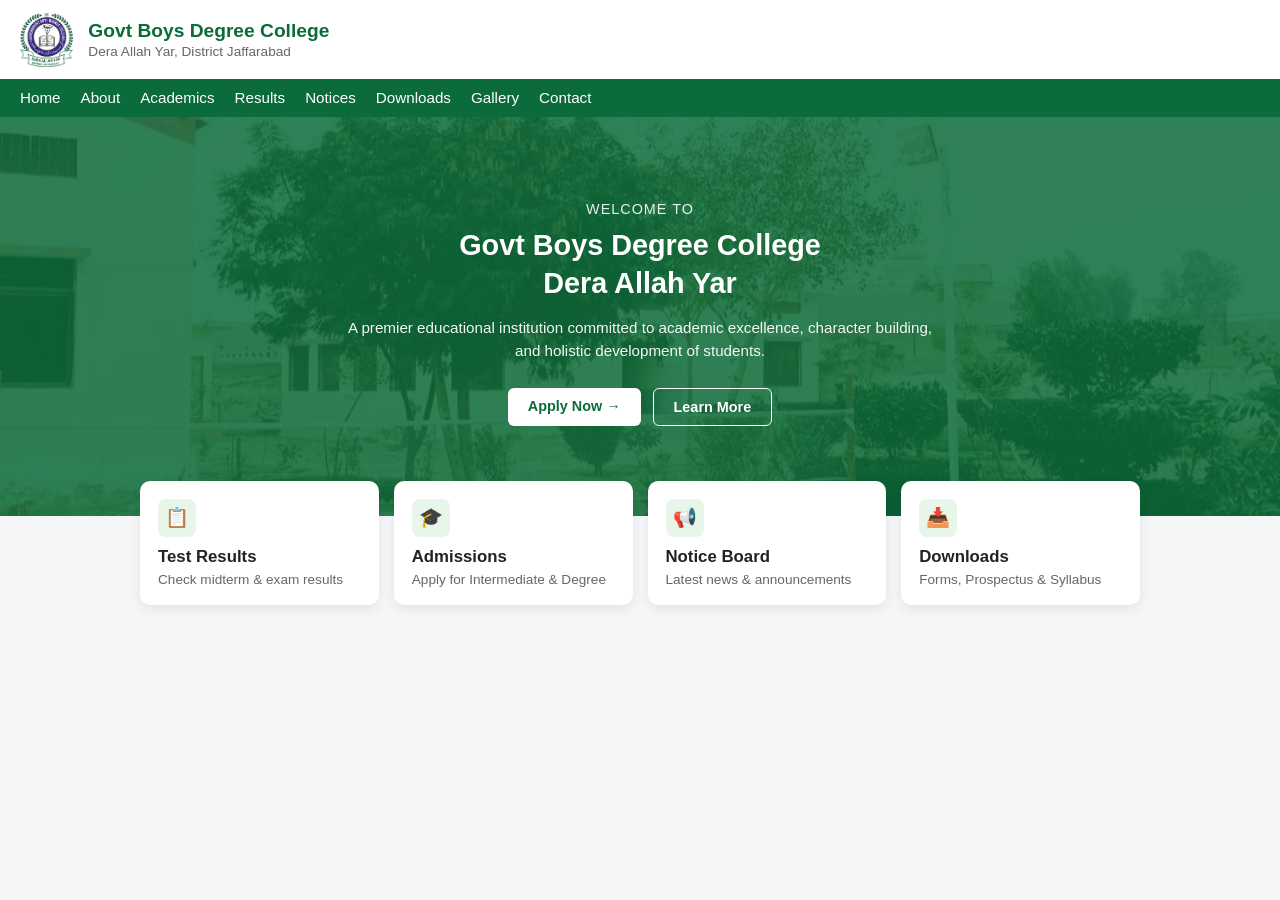
==== index.html @ a8afa85e "Update Results link to point to results.html" ====
<!DOCTYPE html>
<html lang="en">
<head>
  <meta charset="UTF-8">
  <meta name="viewport" content="width=device-width, initial-scale=1.0">
  <title>Government Boys Degree College, Dera Allah Yar</title>
  <link rel="stylesheet" href="css/style.css">
</head>
<body>

  <!-- Top Header -->
  <header class="top-header">
    <div class="logo-container">
      <img src="images/logo.png" alt="College Logo" class="header-logo">
      <div class="college-title">
        <h2>Govt Boys Degree College</h2>
        <p>Dera Allah Yar, District Jaffarabad</p>
      </div>
    </div>
  </header>

  <!-- Navigation Bar -->
  <nav class="main-nav">
    <button class="menu-toggle" onclick="toggleMenu()">☰ Menu</button>
    <ul id="nav-links" class="nav-links">
      <li><a href="#home">Home</a></li>
      <li><a href="#about">About</a></li>
      <li><a href="#academics">Academics</a></li>
      <li><a href="results.html">Results</a></li>
      <li><a href="#notices">Notices</a></li>
      <li><a href="#downloads">Downloads</a></li>
      <li><a href="#gallery">Gallery</a></li>
      <li><a href="#contact">Contact</a></li>
    </ul>
  </nav>

  <!-- Hero Section -->
  <section class="hero-section">
    <div class="hero-content">
      <p class="welcome-text">Welcome to</p>
      <h1>Govt Boys Degree College<br><span>Dera Allah Yar</span></h1>
      <p class="hero-desc">
        A premier educational institution committed to academic excellence, character building, and holistic development of students.
      </p>
      <div class="hero-buttons">
        <a href="#admissions" class="btn btn-primary">Apply Now →</a>
        <a href="#about" class="btn btn-secondary">Learn More</a>
      </div>
    </div>
  </section>

  <!-- Quick Feature Cards -->
  <section class="quick-cards">
    <div class="card">
      <div class="card-icon">📋</div>
      <h3>Test Results</h3>
      <p>Check midterm & exam results</p>
    </div>
    <div class="card">
      <div class="card-icon">🎓</div>
      <h3>Admissions</h3>
      <p>Apply for Intermediate & Degree</p>
    </div>
    <div class="card">
      <div class="card-icon">📢</div>
      <h3>Notice Board</h3>
      <p>Latest news & announcements</p>
    </div>
    <div class="card">
      <div class="card-icon">📥</div>
      <h3>Downloads</h3>
      <p>Forms, Prospectus & Syllabus</p>
    </div>
  </section>

  <script>
    function toggleMenu() {
      const navLinks = document.getElementById('nav-links');
      navLinks.classList.toggle('active');
    }
  </script>
</body>
</html>
---- css/style.css ----
:root {
  --primary-green: #0b6b3a;
  --dark-green: #064726;
  --light-bg: #f8f9fa;
  --text-dark: #222;
}

body {
  font-family: 'Segoe UI', Tahoma, Geneva, Verdana, sans-serif;
  margin: 0;
  padding: 0;
  background-color: #f4f6f8;
  color: var(--text-dark);
}

/* Header */
.top-header {
  display: flex;
  justify-content: space-between;
  align-items: center;
  padding: 12px 20px;
  background: #fff;
}

.logo-container {
  display: flex;
  align-items: center;
  gap: 15px;
}

.header-logo {
  height: 55px;
  width: auto;
}

.college-title h2 {
  margin: 0;
  font-size: 1.2rem;
  color: var(--primary-green);
}

.college-title p {
  margin: 2px 0 0 0;
  font-size: 0.85rem;
  color: #666;
}

/* Navigation */
.main-nav {
  background-color: var(--primary-green);
  padding: 10px 20px;
  position: relative;
}

.menu-toggle {
  display: none;
  background: none;
  border: 1px solid #fff;
  color: #fff;
  padding: 5px 12px;
  border-radius: 4px;
  font-size: 1rem;
}

.nav-links {
  list-style: none;
  display: flex;
  gap: 20px;
  margin: 0;
  padding: 0;
}

.nav-links a {
  color: #fff;
  text-decoration: none;
  font-weight: 500;
  font-size: 0.95rem;
}

/* Hero Section */
.hero-section {
  background: linear-gradient(rgba(11, 107, 58, 0.85), rgba(11, 107, 58, 0.85)),
              url('../images/campus.jpg') center/cover no-repeat;
  color: white;
  text-align: center;
  padding: 70px 20px 90px 20px;
}

.welcome-text {
  text-transform: uppercase;
  letter-spacing: 1px;
  font-size: 0.9rem;
  opacity: 0.9;
  margin-bottom: 5px;
}

.hero-content h1 {
  font-size: 1.8rem;
  margin: 10px 0;
  line-height: 1.3;
}

.hero-desc {
  max-width: 600px;
  margin: 15px auto;
  font-size: 0.95rem;
  line-height: 1.5;
  opacity: 0.95;
}

.hero-buttons {
  margin-top: 25px;
  display: flex;
  justify-content: center;
  gap: 12px;
}

.btn {
  padding: 10px 20px;
  border-radius: 6px;
  text-decoration: none;
  font-weight: bold;
  font-size: 0.9rem;
}

.btn-primary {
  background: #fff;
  color: var(--primary-green);
}

.btn-secondary {
  border: 1px solid #fff;
  color: #fff;
}

/* Feature Cards */
.quick-cards {
  display: grid;
  grid-template-columns: repeat(auto-fit, minmax(220px, 1fr));
  gap: 15px;
  max-width: 1000px;
  margin: -35px auto 40px auto;
  padding: 0 20px;
  position: relative;
  z-index: 10;
}

.card {
  background: #fff;
  padding: 18px;
  border-radius: 10px;
  box-shadow: 0 4px 12px rgba(0,0,0,0.08);
}

.card-icon {
  background: #e8f5e9;
  color: var(--primary-green);
  width: 38px;
  height: 38px;
  border-radius: 8px;
  display: flex;
  align-items: center;
  justify-content: center;
  font-size: 1.2rem;
  margin-bottom: 10px;
}

.card h3 {
  margin: 0 0 5px 0;
  font-size: 1.05rem;
}

.card p {
  margin: 0;
  font-size: 0.85rem;
  color: #666;
}

/* Mobile Responsive */
@media (max-width: 768px) {
  .menu-toggle {
    display: block;
  }

  .nav-links {
    display: none;
    flex-direction: column;
    width: 100%;
    margin-top: 10px;
  }

  .nav-links.active {
    display: flex;
  }
}
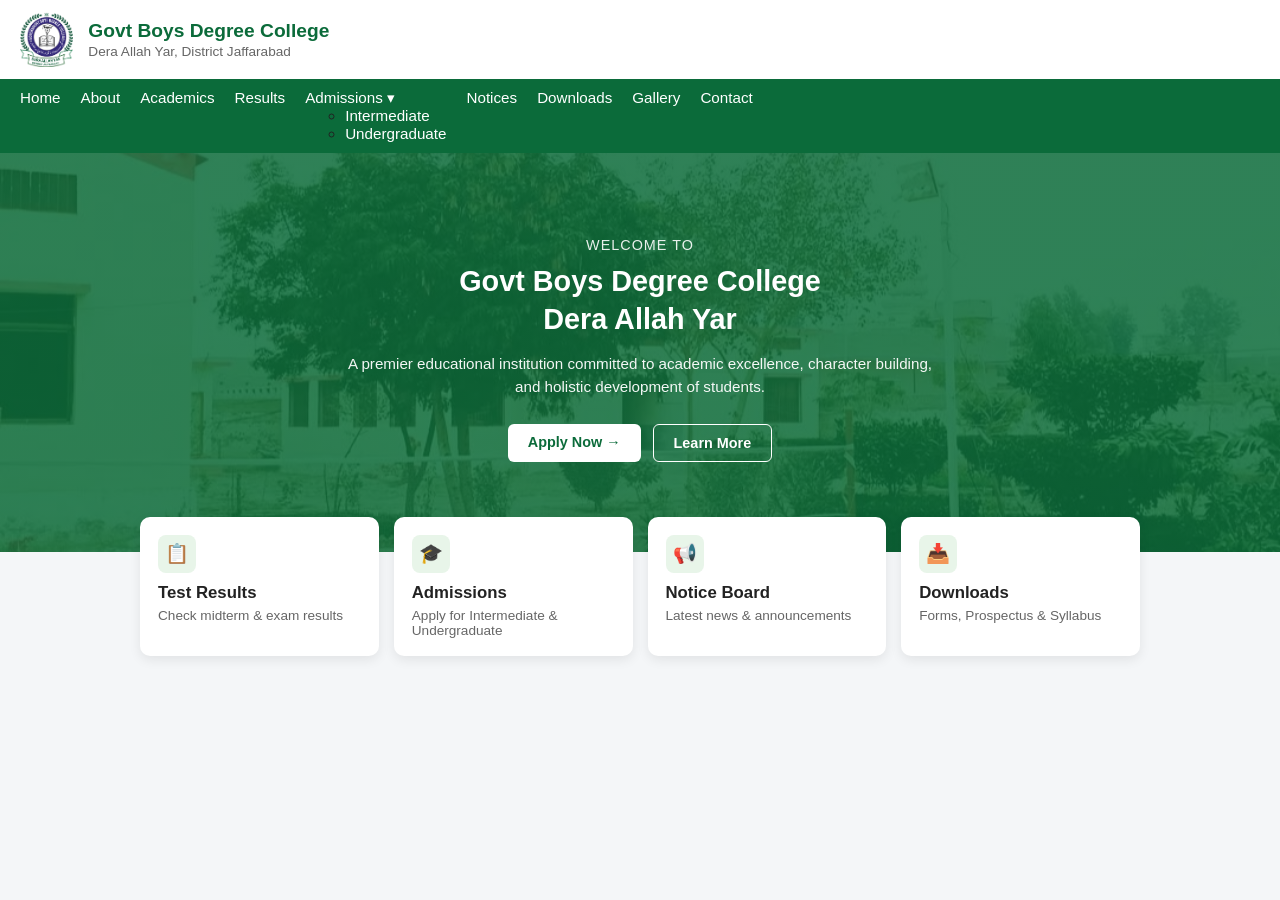
==== commit 0872743f: "Implement admissions dropdown in navigation Added an admissions dropdown menu with options for Inter" ====
--- a/index.html
+++ b/index.html
@@ -27,6 +27,13 @@
       <li><a href="#about">About</a></li>
       <li><a href="#academics">Academics</a></li>
       <li><a href="results.html">Results</a></li>
+      <li class="dropdown">
+  <a href="javascript:void(0)" class="dropbtn" onclick="toggleDropdown(event)">Admissions ▾</a>
+  <ul id="admission-dropdown" class="dropdown-content">
+    <li><a href="intermediate.html">Intermediate</a></li>
+    <li><a href="undergraduate.html">Undergraduate</a></li>
+  </ul>
+</li>
       <li><a href="#notices">Notices</a></li>
       <li><a href="#downloads">Downloads</a></li>
       <li><a href="#gallery">Gallery</a></li>
@@ -59,7 +66,7 @@
     <div class="card">
       <div class="card-icon">🎓</div>
       <h3>Admissions</h3>
-      <p>Apply for Intermediate & Degree</p>
+      <p>Apply for Intermediate & Undergraduate</p>
     </div>
     <div class="card">
       <div class="card-icon">📢</div>
@@ -78,6 +85,13 @@
       const navLinks = document.getElementById('nav-links');
       navLinks.classList.toggle('active');
     }
+      // Admissions Dropdown Toggle Function
+  function toggleDropdown(event) {
+    event.stopPropagation();
+    const dropdown = document.getElementById('admission-dropdown');
+    dropdown.classList.toggle('show');
+  }
+
   </script>
 </body>
 </html>
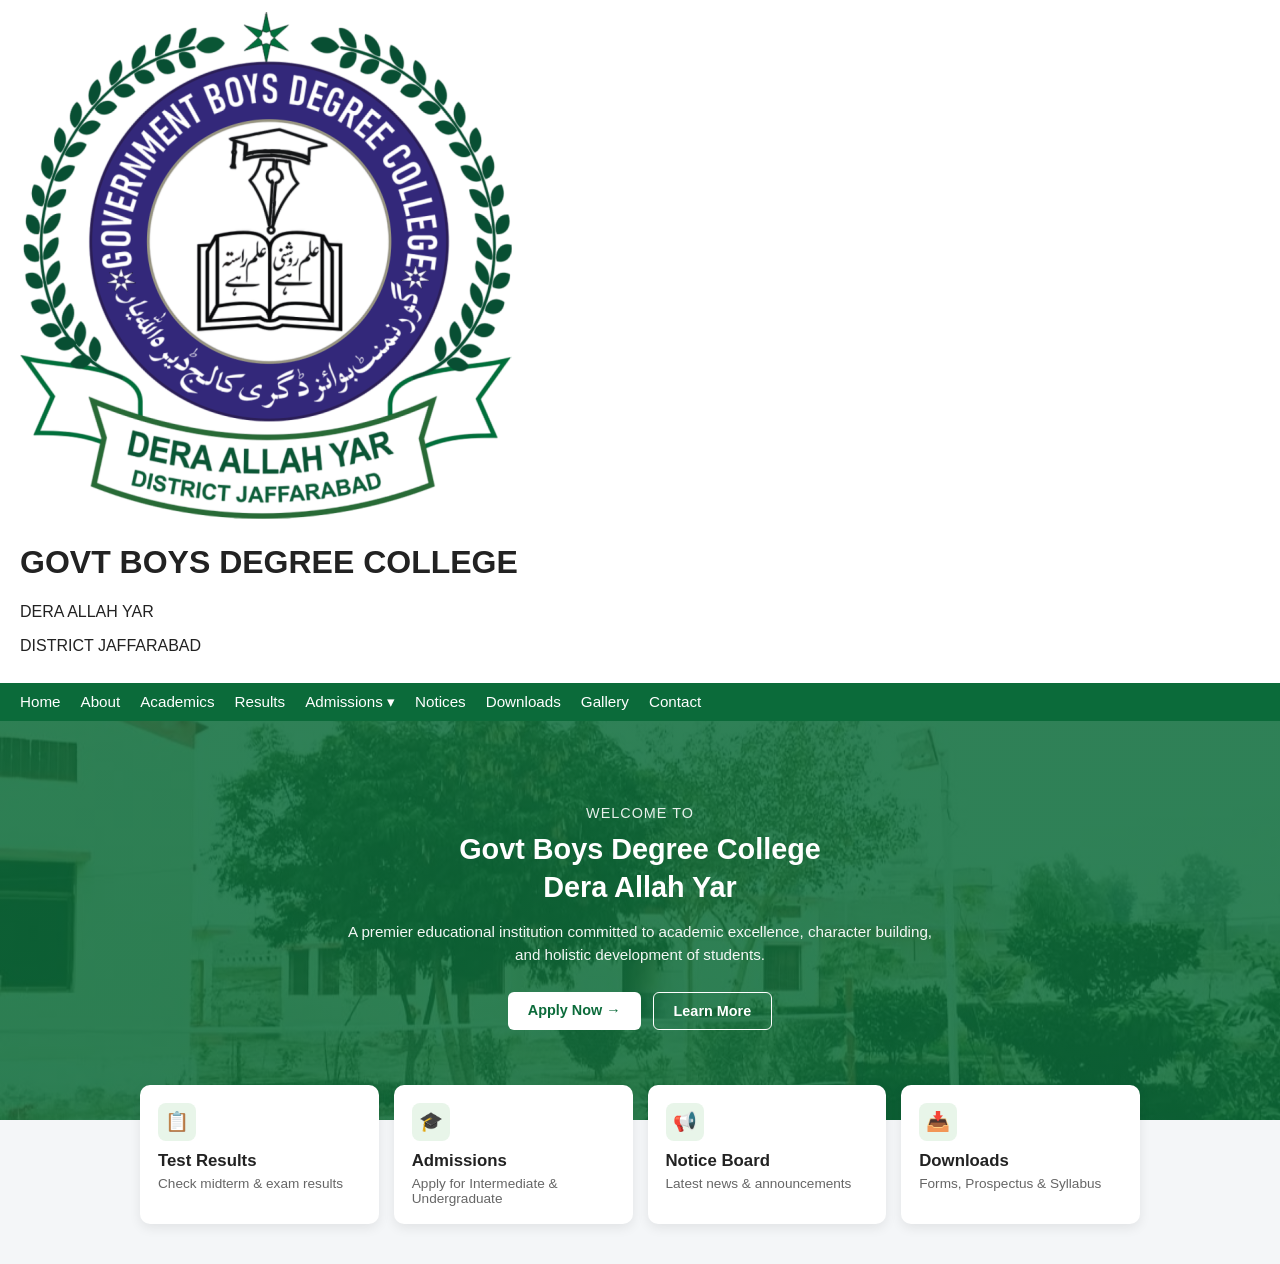
==== commit f3458787: "Revamp header structure and styling" ====
--- a/index.html
+++ b/index.html
@@ -9,15 +9,18 @@
 <body>
 
   <!-- Top Header -->
-  <header class="top-header">
-    <div class="logo-container">
-      <img src="images/logo.png" alt="College Logo" class="header-logo">
-      <div class="college-title">
-        <h2>Govt Boys Degree College</h2>
-        <p>Dera Allah Yar, District Jaffarabad</p>
-      </div>
+<header class="top-header">
+  <div class="header-container">
+    <img src="images/logo.png" alt="College Logo" class="college-logo">
+    <div class="college-title-box">
+      <h1 class="main-title">
+        <span class="big-letter">G</span>OVT BOYS DEGREE COLLEGE
+      </h1>
+      <p class="sub-title">DERA ALLAH YAR</p>
+      <p class="tagline">DISTRICT JAFFARABAD</p>
     </div>
-  </header>
+  </div>
+</header>
 
   <!-- Navigation Bar -->
   <nav class="main-nav">
--- a/css/style.css
+++ b/css/style.css
@@ -193,3 +193,20 @@
     display: flex;
   }
 }
+/* Mobile Dropdown Menu Fix */
+.dropdown-content {
+  display: none; /* Submenu default me hide rahega */
+  list-style: none;
+  padding-left: 20px;
+  margin-top: 5px;
+}
+
+/* Jab Class 'show' active ho tabhi open ho */
+.dropdown-content.show {
+  display: block !important;
+}
+
+.dropbtn {
+  cursor: pointer;
+}
+
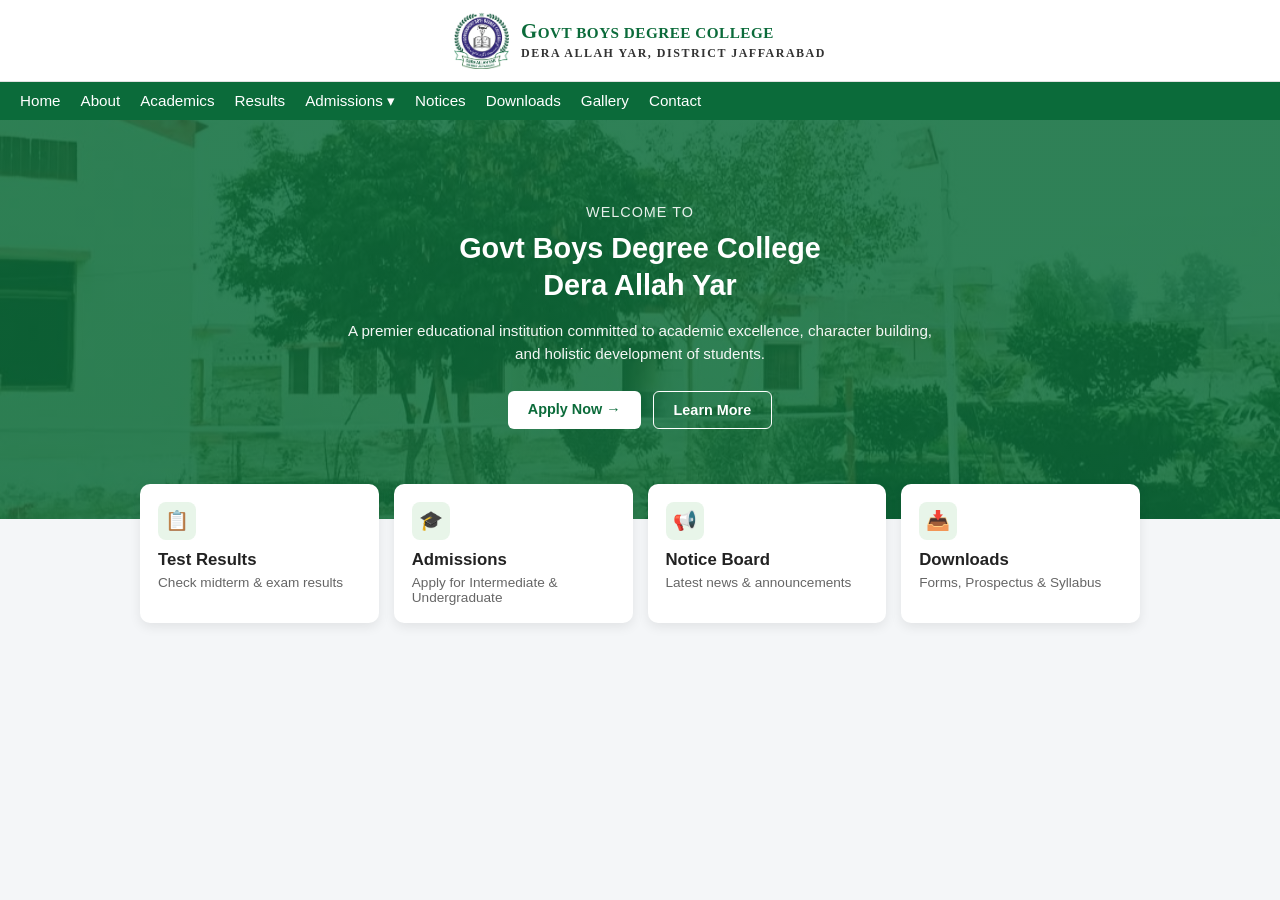
==== commit aace9908: "Combine sub-title and tagline into one paragraph" ====
--- a/index.html
+++ b/index.html
@@ -16,8 +16,7 @@
       <h1 class="main-title">
         <span class="big-letter">G</span>OVT BOYS DEGREE COLLEGE
       </h1>
-      <p class="sub-title">DERA ALLAH YAR</p>
-      <p class="tagline">DISTRICT JAFFARABAD</p>
+      <p class="sub-title">DERA ALLAH YAR, DISTRICT JAFFARABAD</p>
     </div>
   </div>
 </header>
--- a/css/style.css
+++ b/css/style.css
@@ -210,3 +210,72 @@
   cursor: pointer;
 }
 
+/* White Header & Single Line Text Fix */
+.top-header {
+  background-color: #ffffff !important; /* Top header white background */
+  padding: 12px 15px;
+  border-bottom: 1px solid #e0e0e0;
+}
+
+.header-container {
+  display: flex;
+  align-items: center;
+  gap: 12px;
+  max-width: 1200px;
+  margin: 0 auto;
+}
+
+.college-logo {
+  width: 55px; /* Perfect sizing for logo */
+  height: auto;
+  object-fit: contain;
+}
+
+.college-title-box {
+  color: #0b6b3a; /* Dark Green Text on White Background */
+  font-family: 'Georgia', 'Times New Roman', serif;
+}
+
+.main-title {
+  margin: 0;
+  font-size: 0.95rem; /* Reduced size so it fits mobile screens */
+  font-weight: bold;
+  letter-spacing: 0.5px;
+  line-height: 1.2;
+  text-transform: uppercase;
+  white-space: nowrap; /* Prevents COLLEGE from wrapping to next line */
+}
+
+.big-letter {
+  font-size: 1.3rem;
+  font-weight: 900;
+  color: #0b6b3a;
+}
+
+.sub-title {
+  margin: 2px 0 0 0;
+  font-size: 0.75rem;
+  letter-spacing: 1.5px;
+  color: #333333;
+  text-transform: uppercase;
+  font-weight: 600;
+}
+
+.tagline {
+  margin: 0;
+  font-size: 0.65rem;
+  letter-spacing: 1px;
+  color: #666666;
+  text-transform: uppercase;
+}
+
+/* Very Small Mobile Screens Fix */
+@media (max-width: 380px) {
+  .main-title {
+    font-size: 0.8rem;
+  }
+  .big-letter {
+    font-size: 1.1rem;
+  }
+}
+
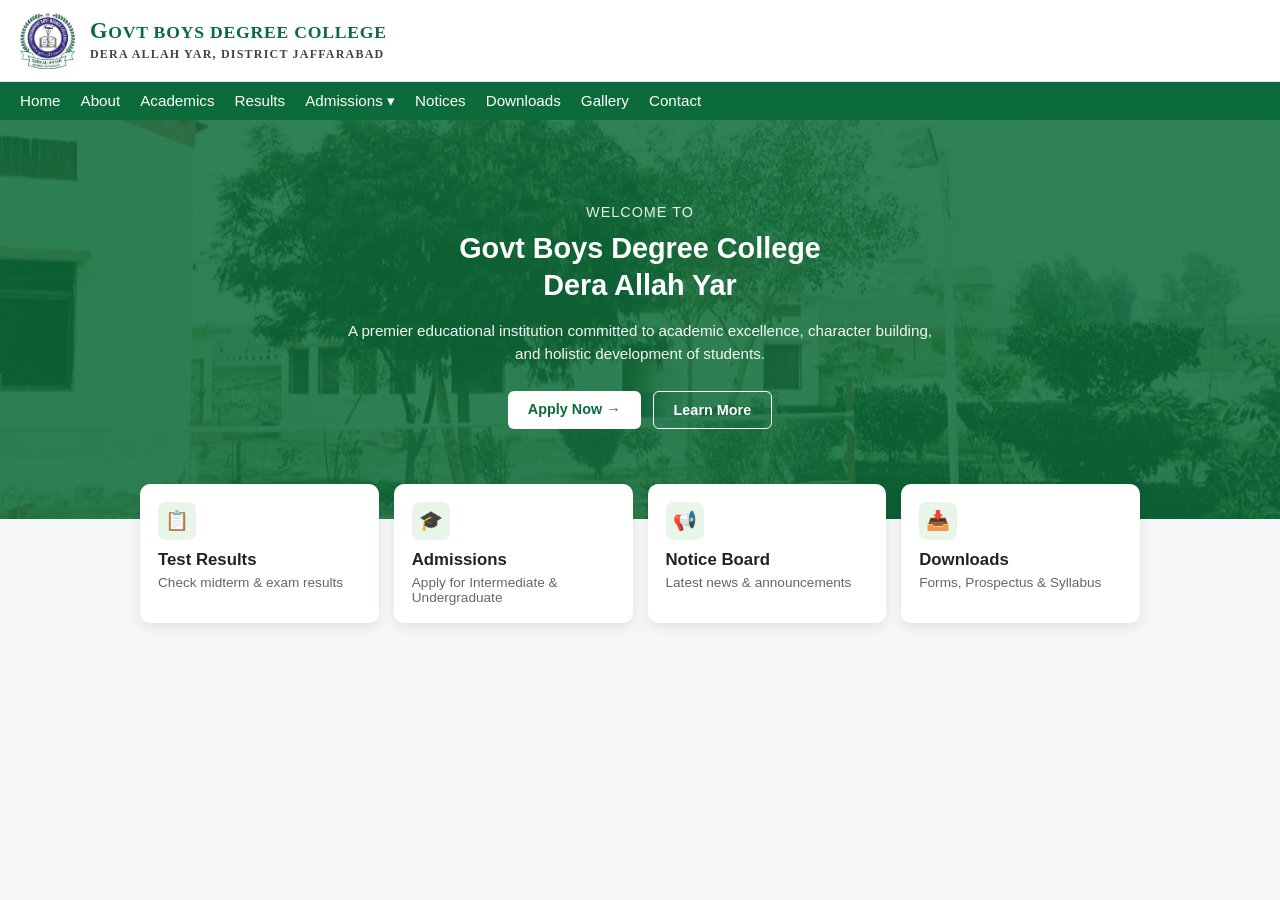
==== commit cb7c6582: "Add link to ADP Programs in admissions dropdown" ====
--- a/index.html
+++ b/index.html
@@ -33,7 +33,7 @@
   <a href="javascript:void(0)" class="dropbtn" onclick="toggleDropdown(event)">Admissions ▾</a>
   <ul id="admission-dropdown" class="dropdown-content">
     <li><a href="intermediate.html">Intermediate</a></li>
-    <li><a href="undergraduate.html">Undergraduate</a></li>
+<li><a href="adp.html">ADP Programs</a></li>
   </ul>
 </li>
       <li><a href="#notices">Notices</a></li>
--- a/css/style.css
+++ b/css/style.css
@@ -278,4 +278,71 @@
     font-size: 1.1rem;
   }
 }
-
+/* Desktop Left Alignment & Single Line Subtitle Fix */
+.top-header {
+  background-color: #ffffff !important;
+  padding: 12px 20px;
+  border-bottom: 1px solid #e0e0e0;
+}
+
+.header-container {
+  display: flex;
+  align-items: center;
+  justify-content: flex-start !important; /* Left Alignment for Desktop */
+  gap: 15px;
+  max-width: 100%; /* Spans across screen */
+  margin: 0 !important; /* Removes auto center margins */
+}
+
+.college-logo {
+  width: 55px;
+  height: auto;
+  object-fit: contain;
+}
+
+.college-title-box {
+  color: #0b6b3a;
+  font-family: 'Georgia', 'Times New Roman', serif;
+  text-align: left !important;
+}
+
+.main-title {
+  margin: 0;
+  font-size: 1.1rem;
+  font-weight: bold;
+  letter-spacing: 0.8px;
+  line-height: 1.2;
+  text-transform: uppercase;
+  white-space: nowrap;
+}
+
+.big-letter {
+  font-size: 1.4rem;
+  font-weight: 900;
+  color: #0b6b3a;
+}
+
+/* Beautiful Single Line Location Style */
+.sub-title {
+  margin: 2px 0 0 0;
+  font-size: 0.75rem;
+  letter-spacing: 1.2px;
+  color: #444444;
+  text-transform: uppercase;
+  font-weight: 600;
+  white-space: nowrap;
+}
+
+/* Mobile responsive font adjust */
+@media (max-width: 600px) {
+  .main-title {
+    font-size: 0.85rem;
+  }
+  .big-letter {
+    font-size: 1.1rem;
+  }
+  .sub-title {
+    font-size: 0.65rem;
+  }
+}
+
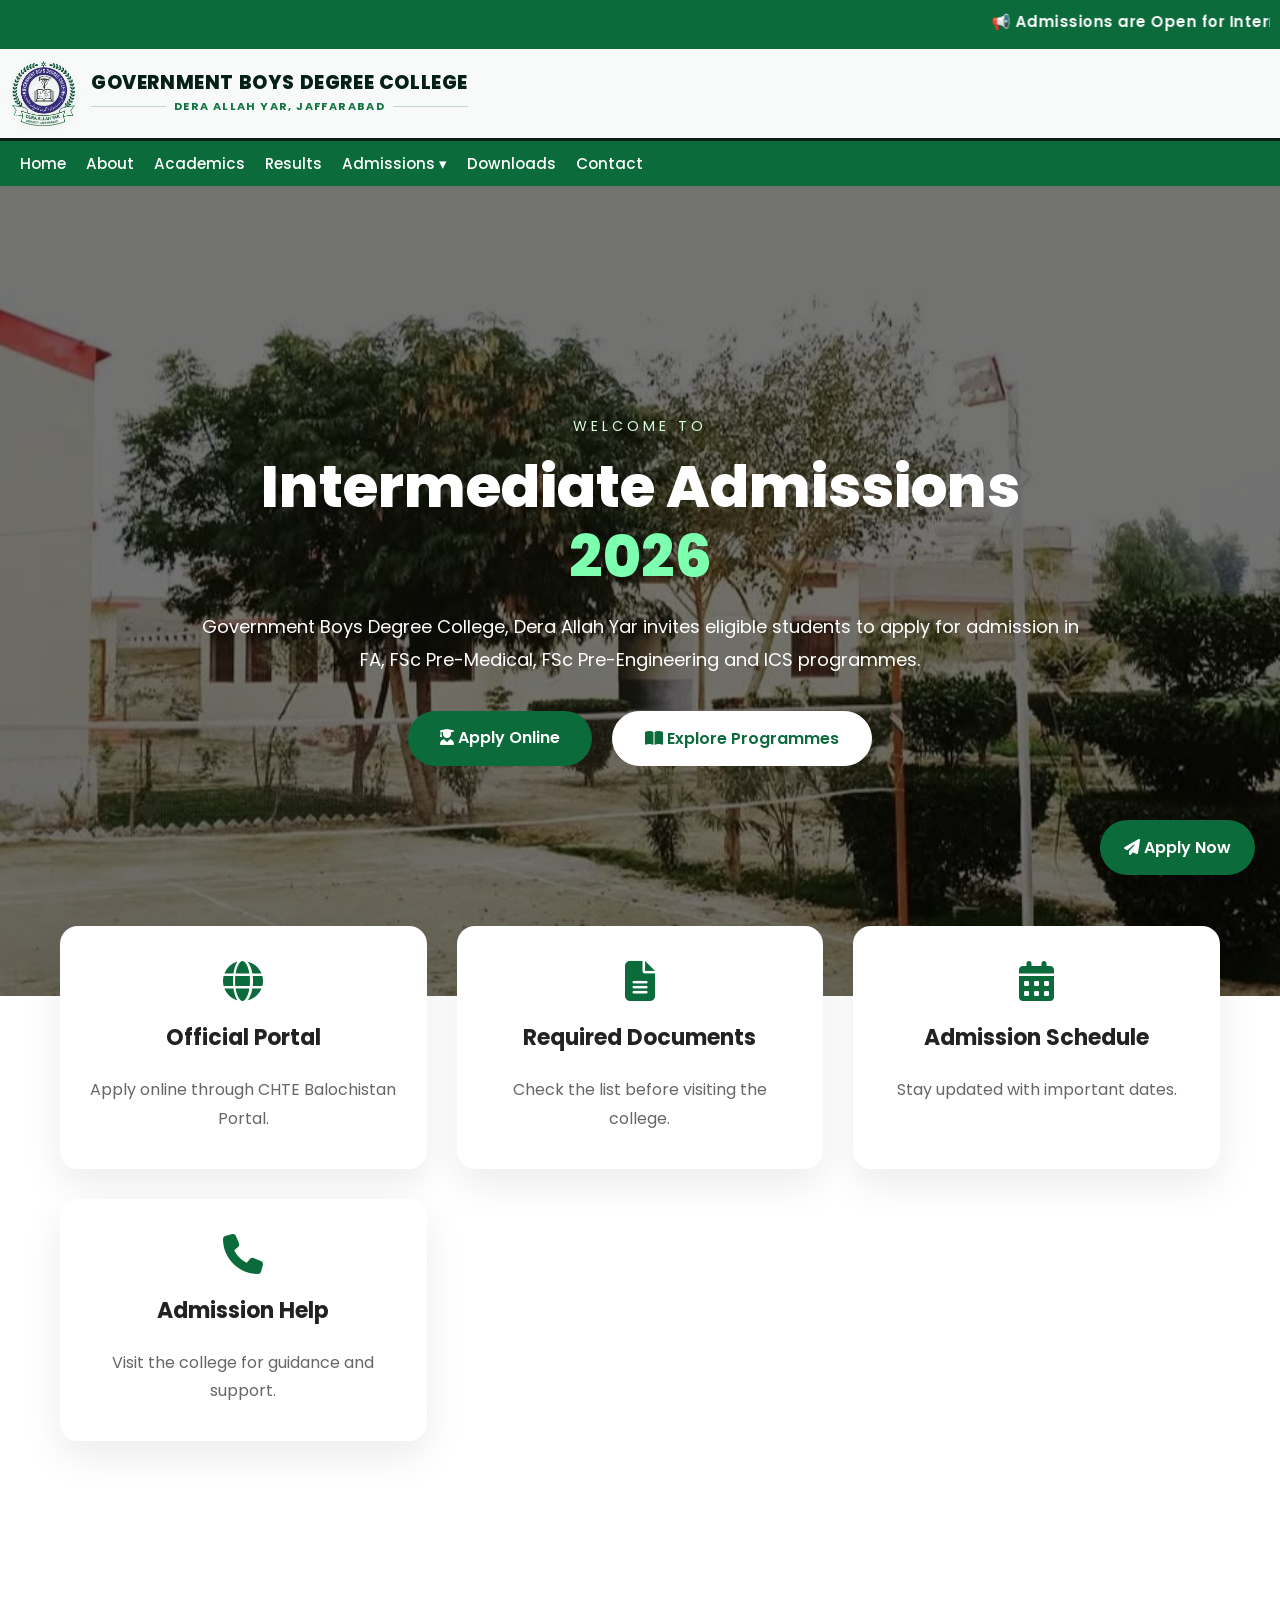
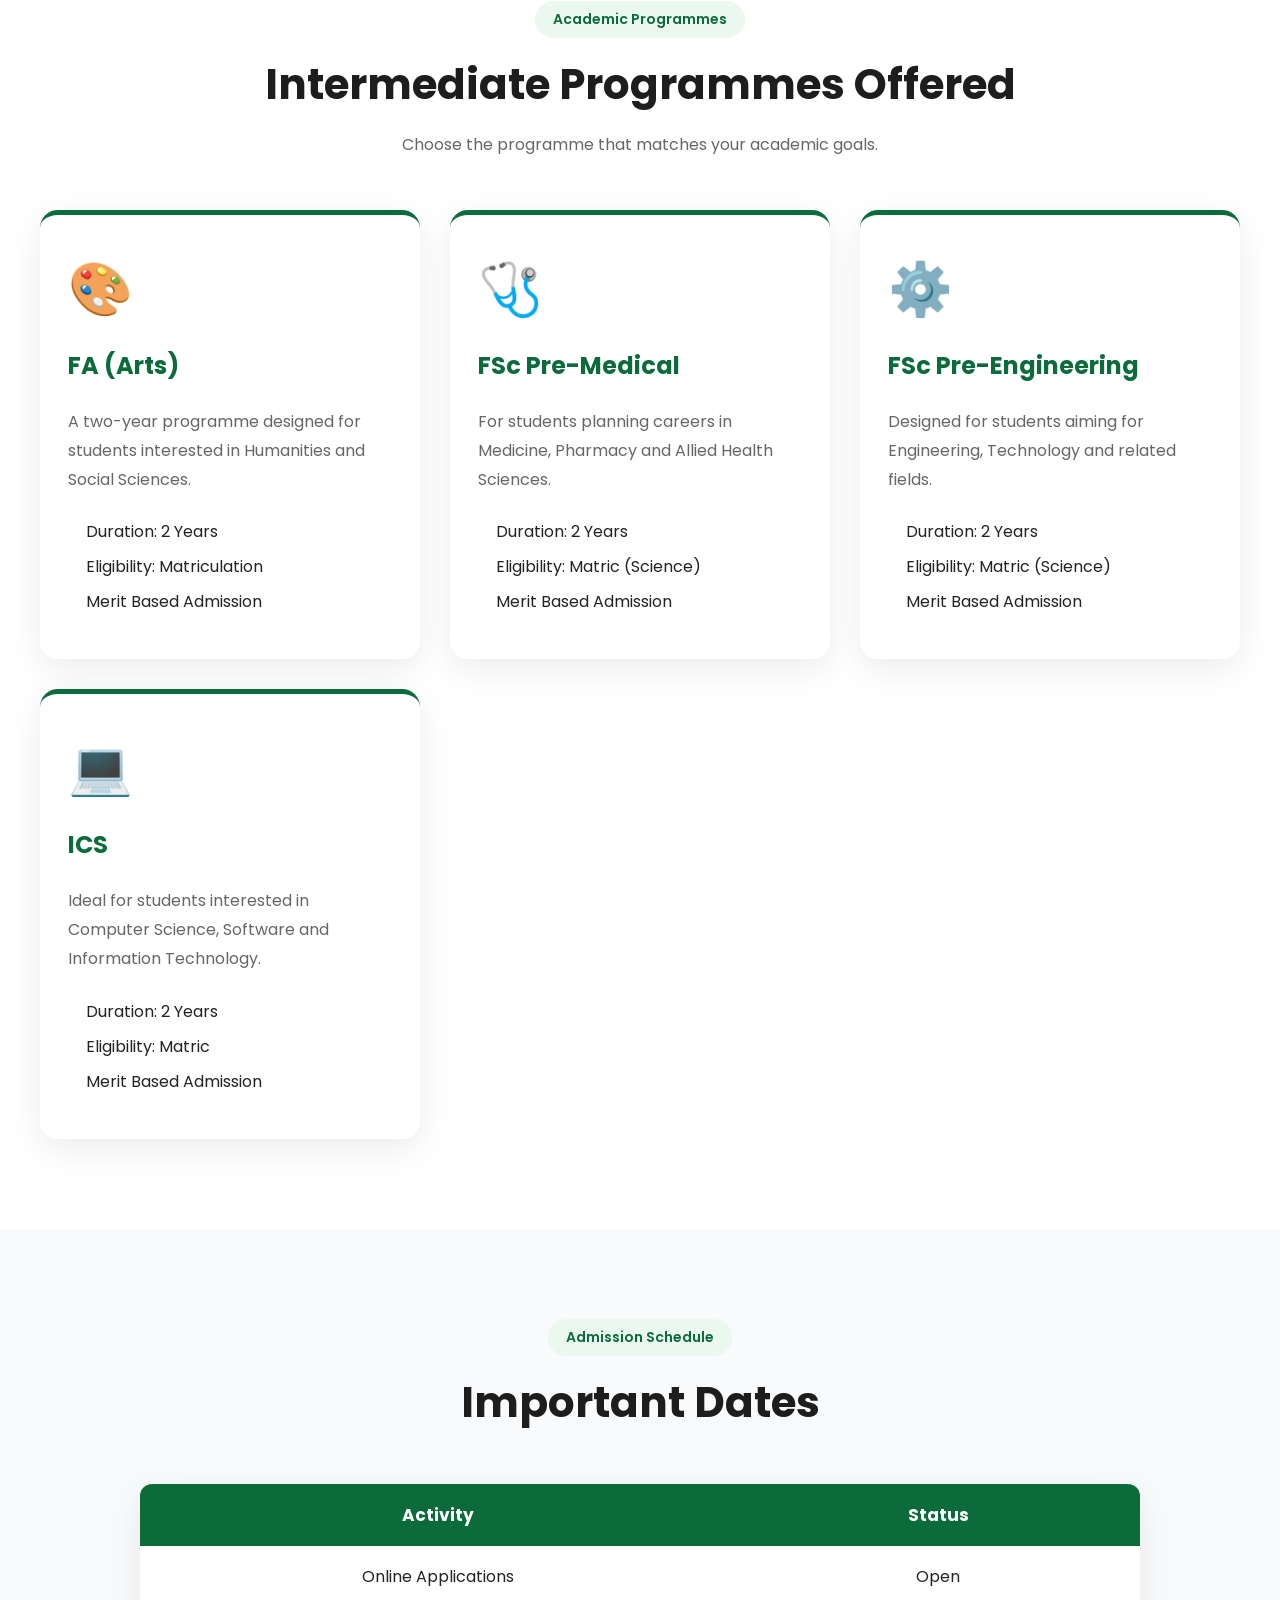
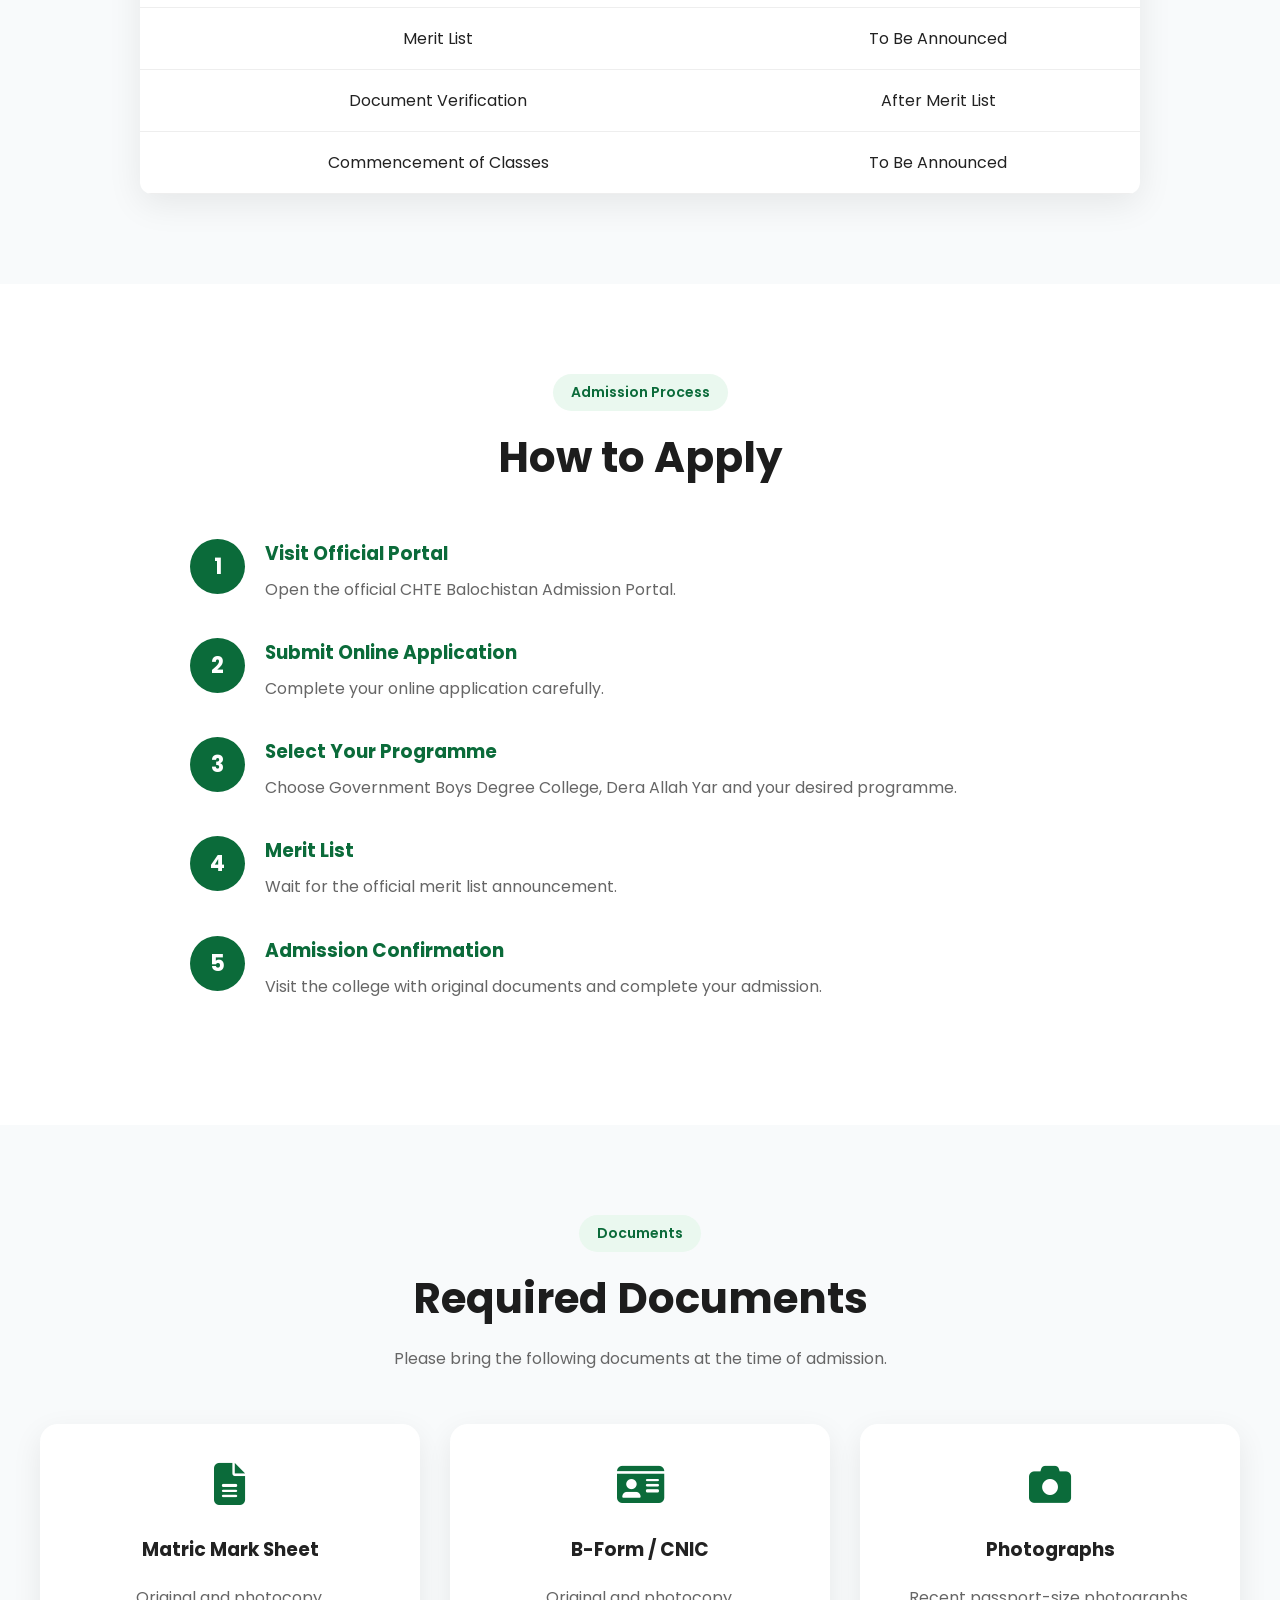
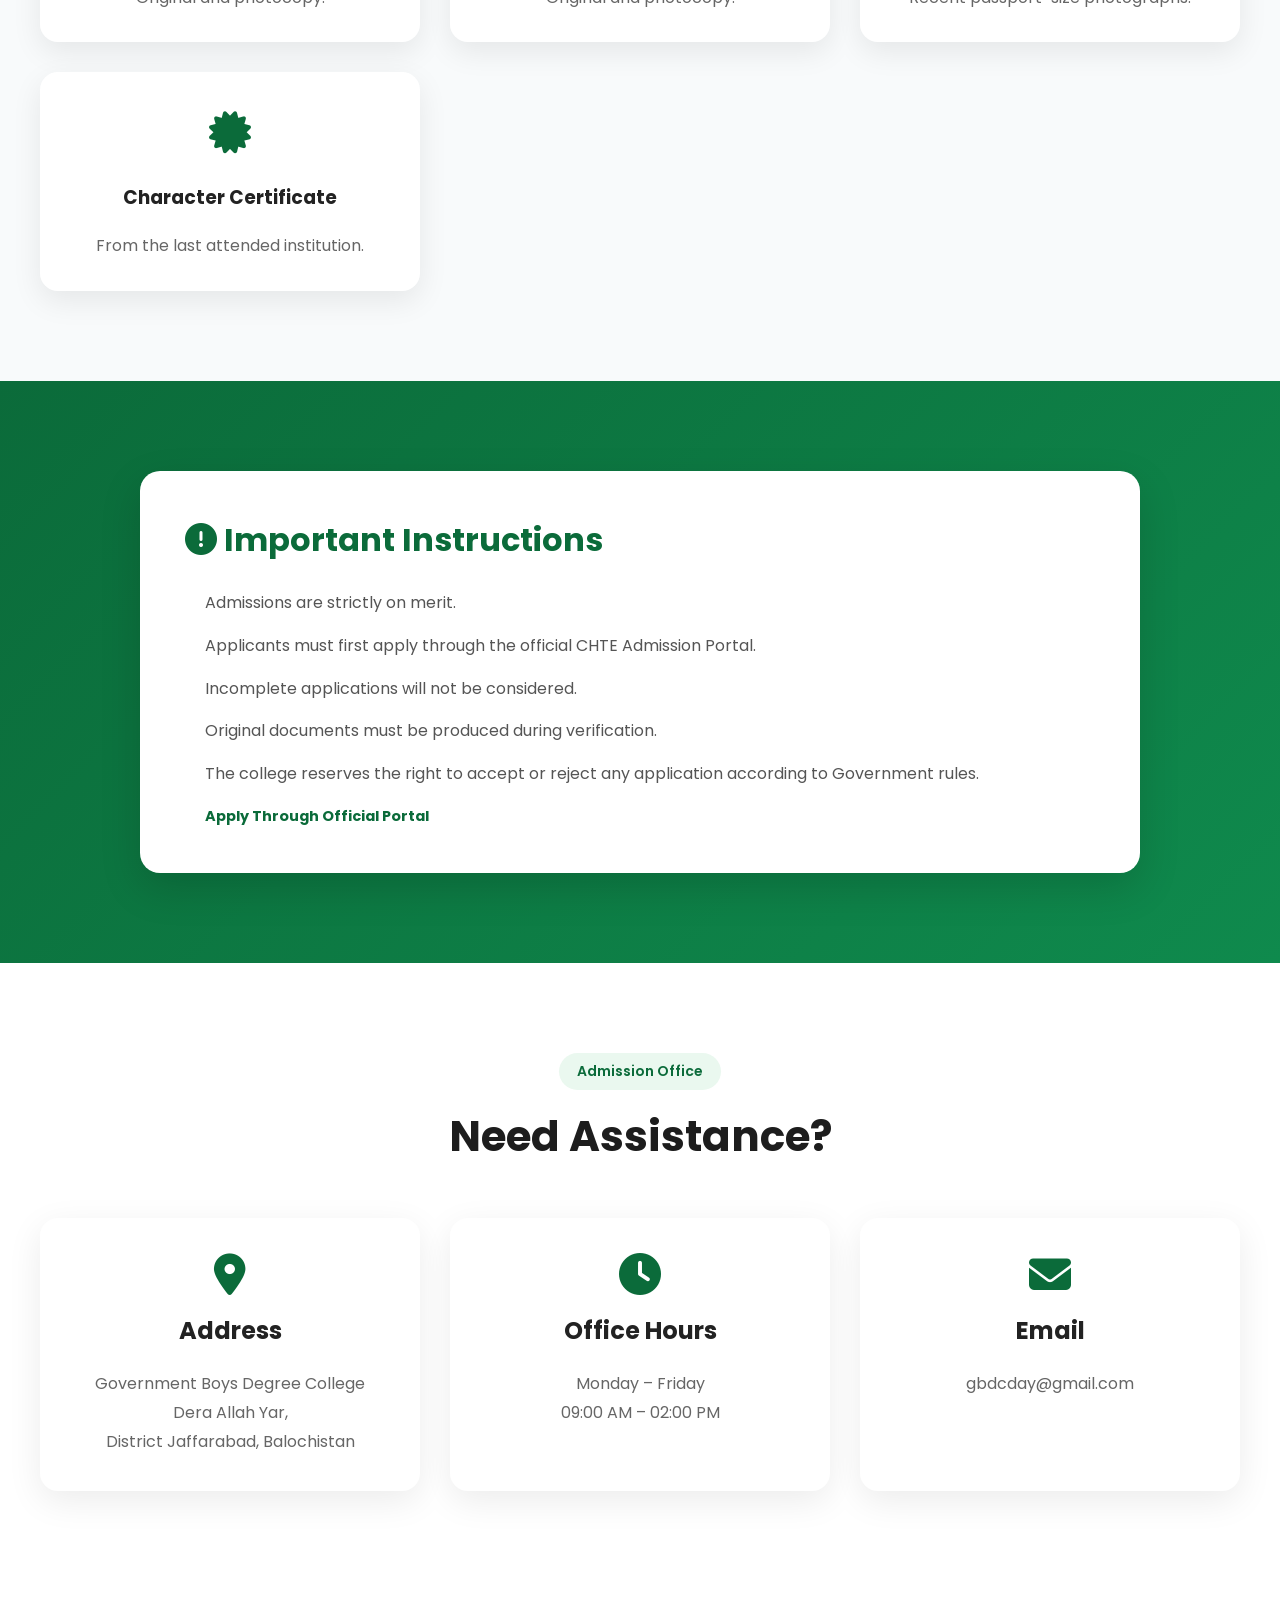
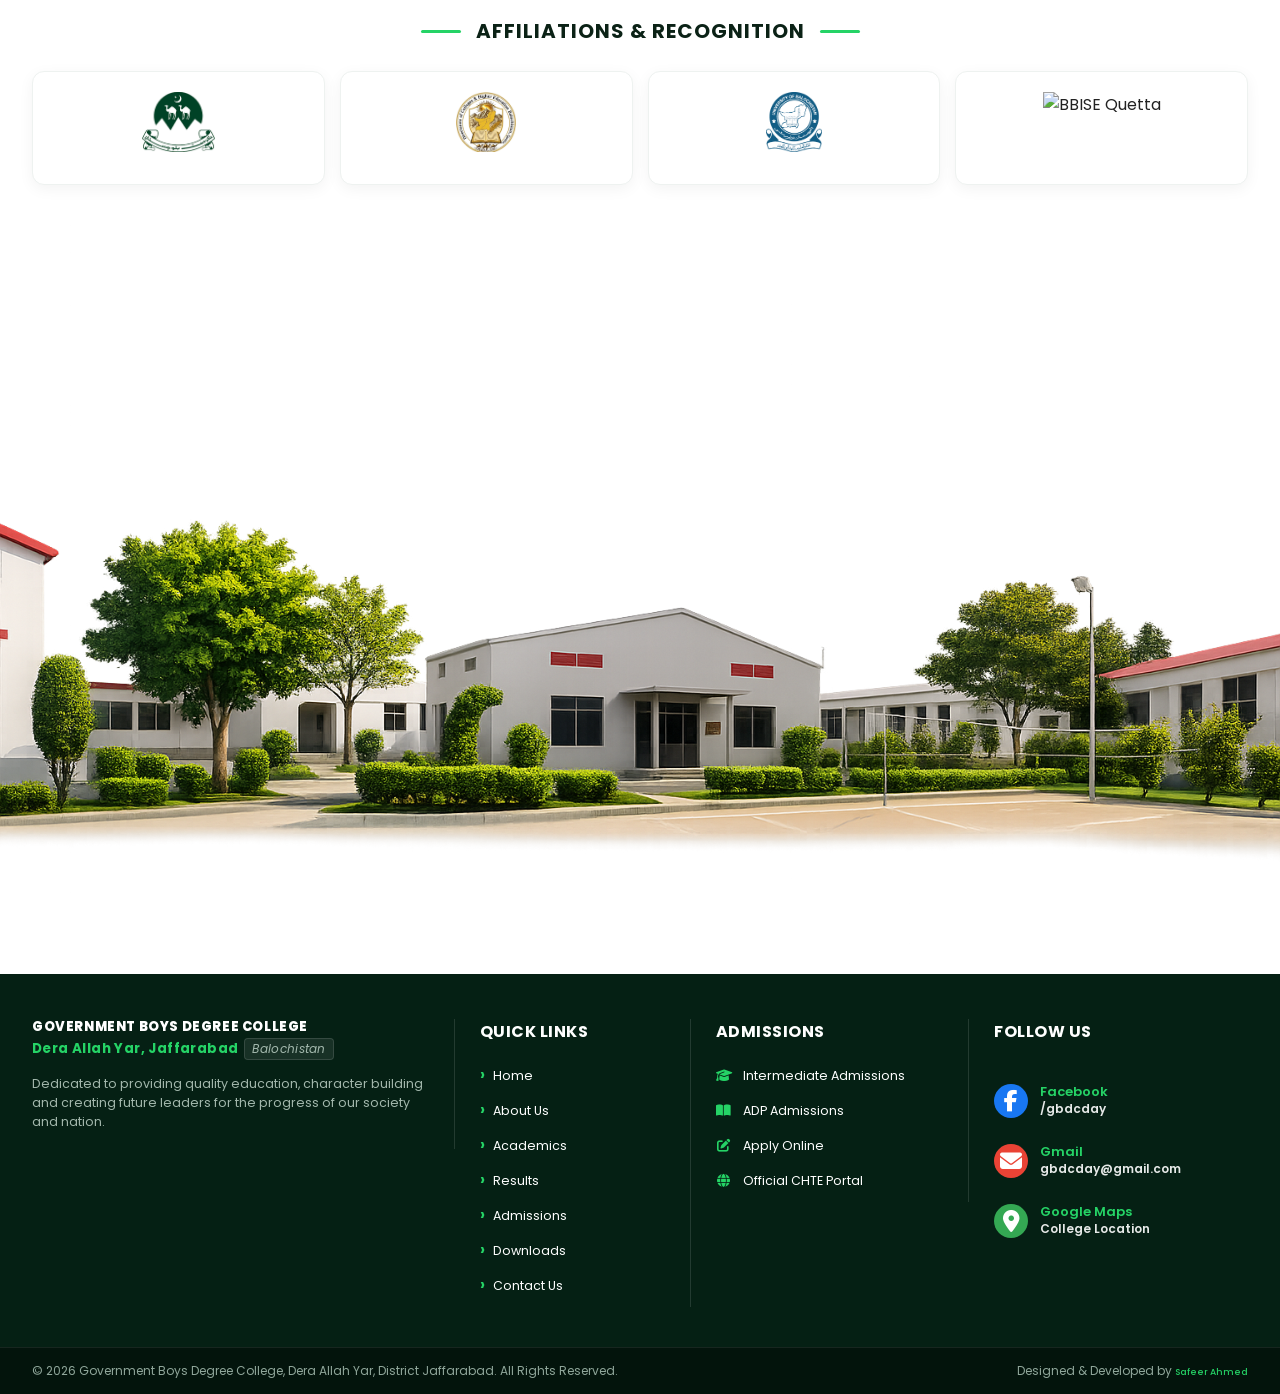
==== commit ad4d23c5: "Revise index.html for admissions and styling updates Updated the title and added additional CSS file" ====
--- a/index.html
+++ b/index.html
@@ -1,99 +1,496 @@
 <!DOCTYPE html>
 <html lang="en">
 <head>
-  <meta charset="UTF-8">
-  <meta name="viewport" content="width=device-width, initial-scale=1.0">
-  <title>Government Boys Degree College, Dera Allah Yar</title>
-  <link rel="stylesheet" href="css/style.css">
+    <meta charset="UTF-8">
+    <meta name="viewport" content="width=device-width, initial-scale=1.0">
+    <title>Intermediate Admissions | Government Boys Degree College</title>
+
+    <!-- Main CSS -->
+    <link rel="stylesheet" href="css/style.css">
+
+    <!-- Intermediate CSS -->
+    <link rel="stylesheet" href="css/intermediate.css">
+
+    <!-- Footer CSS -->
+    <link rel="stylesheet" href="css/footernow1.css">
+
+    <!-- Google Fonts -->
+    <link href="https://fonts.googleapis.com/css2?family=Poppins:wght@300;400;500;600;700&display=swap" rel="stylesheet">
+
+    <!-- Font Awesome -->
+    <link rel="stylesheet" href="https://cdnjs.cloudflare.com/ajax/libs/font-awesome/6.6.0/css/all.min.css">
 </head>
+
 <body>
 
-  <!-- Top Header -->
-<header class="top-header">
-  <div class="header-container">
-    <img src="images/logo.png" alt="College Logo" class="college-logo">
-    <div class="college-title-box">
-      <h1 class="main-title">
-        <span class="big-letter">G</span>OVT BOYS DEGREE COLLEGE
-      </h1>
-      <p class="sub-title">DERA ALLAH YAR, DISTRICT JAFFARABAD</p>
-    </div>
-  </div>
+<!-- Loading Screen -->
+<div id="loader">
+    <div class="loader-circle"></div>
+</div>
+
+<!-- Top Notice -->
+<div class="notice-bar">
+    <marquee behavior="scroll" direction="left">
+        📢 Admissions are Open for Intermediate Session 2026 • All FSc applicants must first apply through the Official CHTE Balochistan Admission Portal • https://portal.chte.gob.pk/
+    </marquee>
+</div>
+
+<!-- Header (Times University Style) -->
+<header class="header-banner">
+    <div class="header-container">
+        <a href="index.html" class="brand-link">
+            <!-- College Logo -->
+            <img src="images/logo.png" 
+                 alt="Government Boys Degree College Logo" 
+                 class="header-logo" 
+                 style="margin-left: 12px;">
+            
+            <!-- College Title Box -->
+            <div class="header-title">
+                <h1 class="main-name">GOVERNMENT BOYS DEGREE COLLEGE</h1>
+                <div class="sub-name">
+                    <span class="line"></span>
+                    <span class="location-text">DERA ALLAH YAR, JAFFARABAD</span>
+                    <span class="line"></span>
+                </div>
+            </div>
+        </a>
+    </div>
 </header>
 
-  <!-- Navigation Bar -->
-  <nav class="main-nav">
-    <button class="menu-toggle" onclick="toggleMenu()">☰ Menu</button>
+<!-- Navigation -->
+<nav class="main-nav" id="navbar">
+    <button class="menu-toggle" onclick="toggleMenu()">
+        ☰ Menu
+    </button>
+
     <ul id="nav-links" class="nav-links">
-      <li><a href="#home">Home</a></li>
-      <li><a href="#about">About</a></li>
-      <li><a href="#academics">Academics</a></li>
-      <li><a href="results.html">Results</a></li>
-      <li class="dropdown">
-  <a href="javascript:void(0)" class="dropbtn" onclick="toggleDropdown(event)">Admissions ▾</a>
-  <ul id="admission-dropdown" class="dropdown-content">
-    <li><a href="intermediate.html">Intermediate</a></li>
-<li><a href="adp.html">ADP Programs</a></li>
-  </ul>
-</li>
-      <li><a href="#notices">Notices</a></li>
-      <li><a href="#downloads">Downloads</a></li>
-      <li><a href="#gallery">Gallery</a></li>
-      <li><a href="#contact">Contact</a></li>
+        <li><a href="index.html">Home</a></li>
+        <li><a href="index.html#about">About</a></li>
+        <li><a href="index.html#academics">Academics</a></li>
+        <li><a href="results.html">Results</a></li>
+
+        <li class="dropdown">
+            <a href="javascript:void(0)" class="dropbtn" onclick="toggleDropdown(event)">
+                Admissions ▾
+            </a>
+            <ul id="admission-dropdown" class="dropdown-content">
+                <li><a href="intermediate.html">Intermediate</a></li>
+                <li><a href="adp.html">ADP Programs</a></li>
+            </ul>
+        </li>
+
+        <li><a href="index.html#downloads">Downloads</a></li>
+        <li><a href="index.html#contact">Contact</a></li>
     </ul>
-  </nav>
-
-  <!-- Hero Section -->
-  <section class="hero-section">
-    <div class="hero-content">
-      <p class="welcome-text">Welcome to</p>
-      <h1>Govt Boys Degree College<br><span>Dera Allah Yar</span></h1>
-      <p class="hero-desc">
-        A premier educational institution committed to academic excellence, character building, and holistic development of students.
-      </p>
-      <div class="hero-buttons">
-        <a href="#admissions" class="btn btn-primary">Apply Now →</a>
-        <a href="#about" class="btn btn-secondary">Learn More</a>
-      </div>
-    </div>
-  </section>
-
-  <!-- Quick Feature Cards -->
-  <section class="quick-cards">
-    <div class="card">
-      <div class="card-icon">📋</div>
-      <h3>Test Results</h3>
-      <p>Check midterm & exam results</p>
-    </div>
-    <div class="card">
-      <div class="card-icon">🎓</div>
-      <h3>Admissions</h3>
-      <p>Apply for Intermediate & Undergraduate</p>
-    </div>
-    <div class="card">
-      <div class="card-icon">📢</div>
-      <h3>Notice Board</h3>
-      <p>Latest news & announcements</p>
-    </div>
-    <div class="card">
-      <div class="card-icon">📥</div>
-      <h3>Downloads</h3>
-      <p>Forms, Prospectus & Syllabus</p>
-    </div>
-  </section>
-
-  <script>
-    function toggleMenu() {
-      const navLinks = document.getElementById('nav-links');
-      navLinks.classList.toggle('active');
-    }
-      // Admissions Dropdown Toggle Function
-  function toggleDropdown(event) {
-    event.stopPropagation();
-    const dropdown = document.getElementById('admission-dropdown');
-    dropdown.classList.toggle('show');
-  }
-
-  </script>
+</nav>
+
+<!-- Hero Section -->
+<section class="hero-bg">
+    <div class="hero-overlay">
+        <p class="hero-tag">WELCOME TO</p>
+        <h1 class="hero-title">Intermediate Admissions <span>2026</span></h1>
+        <p class="hero-description">
+            Government Boys Degree College, Dera Allah Yar invites eligible students to apply for admission in FA, FSc Pre-Medical, FSc Pre-Engineering and ICS programmes.
+        </p>
+
+        <div class="hero-buttons">
+            <a href="https://portal.chte.gob.pk/" target="_blank" class="btn btn-primary">
+                <i class="fa-solid fa-user-graduate"></i> Apply Online
+            </a>
+            <a href="#programmes" class="btn btn-secondary">
+                <i class="fa-solid fa-book-open"></i> Explore Programmes
+            </a>
+        </div>
+    </div>
+</section>
+
+<!-- Quick Actions -->
+<section class="quick-actions">
+    <div class="action-card">
+        <i class="fa-solid fa-globe"></i>
+        <h3>Official Portal</h3>
+        <p>Apply online through CHTE Balochistan Portal.</p>
+    </div>
+
+    <div class="action-card">
+        <i class="fa-solid fa-file-lines"></i>
+        <h3>Required Documents</h3>
+        <p>Check the list before visiting the college.</p>
+    </div>
+
+    <div class="action-card">
+        <i class="fa-solid fa-calendar-days"></i>
+        <h3>Admission Schedule</h3>
+        <p>Stay updated with important dates.</p>
+    </div>
+
+    <div class="action-card">
+        <i class="fa-solid fa-phone"></i>
+        <h3>Admission Help</h3>
+        <p>Visit the college for guidance and support.</p>
+    </div>
+</section>
+
+<!-- Programmes Section -->
+<section id="programmes" class="programmes-section">
+    <div class="section-heading">
+        <span>Academic Programmes</span>
+        <h2>Intermediate Programmes Offered</h2>
+        <p>Choose the programme that matches your academic goals.</p>
+    </div>
+
+    <div class="programme-grid">
+        <div class="programme-card">
+            <div class="programme-icon">🎨</div>
+            <h3>FA (Arts)</h3>
+            <p>A two-year programme designed for students interested in Humanities and Social Sciences.</p>
+            <ul>
+                <li>Duration: 2 Years</li>
+                <li>Eligibility: Matriculation</li>
+                <li>Merit Based Admission</li>
+            </ul>
+        </div>
+
+        <div class="programme-card">
+            <div class="programme-icon">🩺</div>
+            <h3>FSc Pre-Medical</h3>
+            <p>For students planning careers in Medicine, Pharmacy and Allied Health Sciences.</p>
+            <ul>
+                <li>Duration: 2 Years</li>
+                <li>Eligibility: Matric (Science)</li>
+                <li>Merit Based Admission</li>
+            </ul>
+        </div>
+
+        <div class="programme-card">
+            <div class="programme-icon">⚙️</div>
+            <h3>FSc Pre-Engineering</h3>
+            <p>Designed for students aiming for Engineering, Technology and related fields.</p>
+            <ul>
+                <li>Duration: 2 Years</li>
+                <li>Eligibility: Matric (Science)</li>
+                <li>Merit Based Admission</li>
+            </ul>
+        </div>
+
+        <div class="programme-card">
+            <div class="programme-icon">💻</div>
+            <h3>ICS</h3>
+            <p>Ideal for students interested in Computer Science, Software and Information Technology.</p>
+            <ul>
+                <li>Duration: 2 Years</li>
+                <li>Eligibility: Matric</li>
+                <li>Merit Based Admission</li>
+            </ul>
+        </div>
+    </div>
+</section>
+
+<!-- Admission Schedule -->
+<section class="schedule-section">
+    <div class="section-heading">
+        <span>Admission Schedule</span>
+        <h2>Important Dates</h2>
+    </div>
+
+    <table class="schedule-table">
+        <tr>
+            <th>Activity</th>
+            <th>Status</th>
+        </tr>
+        <tr>
+            <td>Online Applications</td>
+            <td>Open</td>
+        </tr>
+        <tr>
+            <td>Merit List</td>
+            <td>To Be Announced</td>
+        </tr>
+        <tr>
+            <td>Document Verification</td>
+            <td>After Merit List</td>
+        </tr>
+        <tr>
+            <td>Commencement of Classes</td>
+            <td>To Be Announced</td>
+        </tr>
+    </table>
+</section>
+
+<!-- Admission Process -->
+<section class="timeline-section">
+    <div class="section-heading">
+        <span>Admission Process</span>
+        <h2>How to Apply</h2>
+    </div>
+
+    <div class="timeline">
+        <div class="timeline-item">
+            <div class="timeline-number">1</div>
+            <div>
+                <h3>Visit Official Portal</h3>
+                <p>Open the official CHTE Balochistan Admission Portal.</p>
+            </div>
+        </div>
+
+        <div class="timeline-item">
+            <div class="timeline-number">2</div>
+            <div>
+                <h3>Submit Online Application</h3>
+                <p>Complete your online application carefully.</p>
+            </div>
+        </div>
+
+        <div class="timeline-item">
+            <div class="timeline-number">3</div>
+            <div>
+                <h3>Select Your Programme</h3>
+                <p>Choose Government Boys Degree College, Dera Allah Yar and your desired programme.</p>
+            </div>
+        </div>
+
+        <div class="timeline-item">
+            <div class="timeline-number">4</div>
+            <div>
+                <h3>Merit List</h3>
+                <p>Wait for the official merit list announcement.</p>
+            </div>
+        </div>
+
+        <div class="timeline-item">
+            <div class="timeline-number">5</div>
+            <div>
+                <h3>Admission Confirmation</h3>
+                <p>Visit the college with original documents and complete your admission.</p>
+            </div>
+        </div>
+    </div>
+</section>
+
+<!-- Required Documents -->
+<section class="documents-section">
+    <div class="section-heading">
+        <span>Documents</span>
+        <h2>Required Documents</h2>
+        <p>Please bring the following documents at the time of admission.</p>
+    </div>
+
+    <div class="document-grid">
+        <div class="document-card">
+            <div class="doc-icon"><i class="fa-solid fa-file-lines"></i></div>
+            <h3>Matric Mark Sheet</h3>
+            <p>Original and photocopy.</p>
+        </div>
+
+        <div class="document-card">
+            <div class="doc-icon"><i class="fa-solid fa-id-card"></i></div>
+            <h3>B-Form / CNIC</h3>
+            <p>Original and photocopy.</p>
+        </div>
+
+        <div class="document-card">
+            <div class="doc-icon"><i class="fa-solid fa-camera"></i></div>
+            <h3>Photographs</h3>
+            <p>Recent passport-size photographs.</p>
+        </div>
+
+        <div class="document-card">
+            <div class="doc-icon"><i class="fa-solid fa-certificate"></i></div>
+            <h3>Character Certificate</h3>
+            <p>From the last attended institution.</p>
+        </div>
+    </div>
+</section>
+
+<!-- Important Instructions -->
+<section class="important-section">
+    <div class="important-box">
+        <h2>
+            <i class="fa-solid fa-circle-exclamation"></i>
+            Important Instructions
+        </h2>
+
+        <ul>
+            <li>Admissions are strictly on merit.</li>
+            <li>Applicants must first apply through the official CHTE Admission Portal.</li>
+            <li>Incomplete applications will not be considered.</li>
+            <li>Original documents must be produced during verification.</li>
+            <li>The college reserves the right to accept or reject any application according to Government rules.</li>
+        </ul>
+
+        <a href="https://portal.chte.gob.pk/" target="_blank" class="btn btn-primary">
+            Apply Through Official Portal
+        </a>
+    </div>
+</section>
+
+<!-- Contact Section -->
+<section class="contact-section">
+    <div class="section-heading">
+        <span>Admission Office</span>
+        <h2>Need Assistance?</h2>
+    </div>
+
+    <div class="contact-grid">
+        <div class="contact-card">
+            <i class="fa-solid fa-location-dot"></i>
+            <h3>Address</h3>
+            <p>Government Boys Degree College<br>Dera Allah Yar,<br>District Jaffarabad, Balochistan</p>
+        </div>
+
+        <div class="contact-card">
+            <i class="fa-solid fa-clock"></i>
+            <h3>Office Hours</h3>
+            <p>Monday – Friday<br>09:00 AM – 02:00 PM</p>
+        </div>
+
+        <div class="contact-card">
+            <i class="fa-solid fa-envelope"></i>
+            <h3>Email</h3>
+            <p>gbdcday@gmail.com</p>
+        </div>
+    </div>
+</section>
+
+<!-- Floating Buttons -->
+<a href="https://portal.chte.gob.pk/" target="_blank" class="floating-apply">
+    <i class="fa-solid fa-paper-plane"></i> Apply Now
+</a>
+
+<button id="topBtn">
+    <i class="fa-solid fa-arrow-up"></i>
+</button>
+
+<!-- MAIN FOOTER SECTION (PROPERLY OUTSIDE CONTACT) -->
+<div class="footer-wrapper">
+
+    <!-- AFFILIATIONS & RECOGNITION SECTION -->
+    <section class="affiliation-section">
+        <div class="container">
+            <h2 class="affiliation-title">
+                <span></span> AFFILIATIONS & RECOGNITION <span></span>
+            </h2>
+            <div class="affiliation-grid">
+                <div class="affiliation-card">
+                    <img src="images/gob.png" alt="Government of Balochistan">
+                </div>
+                <div class="affiliation-card">
+                    <img src="images/directorate.jpg" alt="Directorate of Colleges & Higher Education Quetta">
+                </div>
+                <div class="affiliation-card">
+                    <img src="images/uob.png" alt="Uob">
+                </div>
+                <div class="affiliation-card">
+                    <img src="images/bbise.png" alt="BBISE Quetta">
+                </div>
+            </div>
+        </div>
+    </section>
+
+    <!-- COLLEGE SKYLINE IMAGE -->
+    <div class="footer-skyline">
+        <img src="images/college-skyline.png" alt="College Campus Skyline">
+    </div>
+
+    <!-- MAIN FOOTER CONTENT -->
+    <footer class="footer-main">
+        <div class="container">
+            <div class="footer-grid">
+
+                <!-- COL 1: BRAND INFO -->
+                <div class="footer-col brand-col">
+                    <div class="brand-header">
+                        <div class="brand-titles">
+                            <h2>GOVERNMENT BOYS DEGREE COLLEGE</h2>
+                            <h3>Dera Allah Yar, Jaffarabad<span class="state-tag"><em>Balochistan</em></span></h3>
+                        </div>
+                    </div>
+                    <p class="footer-about">
+                        Dedicated to providing quality education, character building and creating future leaders for the progress of our society and nation.
+                    </p>
+                </div>
+
+                <!-- COL 2: QUICK LINKS -->
+                <div class="footer-col">
+                    <h4>QUICK LINKS</h4>
+                    <ul class="quick-links">
+                        <li><a href="index.html">Home</a></li>
+                        <li><a href="index.html#about">About Us</a></li>
+                        <li><a href="index.html#academics">Academics</a></li>
+                        <li><a href="results.html">Results</a></li>
+                        <li><a href="intermediate.html">Admissions</a></li>
+                        <li><a href="index.html#downloads">Downloads</a></li>
+                        <li><a href="index.html#contact">Contact Us</a></li>
+                    </ul>
+                </div>
+
+                <!-- COL 3: ADMISSIONS -->
+                <div class="footer-col">
+                    <h4>ADMISSIONS</h4>
+                    <ul class="icon-links">
+                        <li><a href="intermediate.html"><i class="fa-solid fa-graduation-cap"></i> Intermediate Admissions</a></li>
+                        <li><a href="adp.html"><i class="fa-solid fa-book-open"></i> ADP Admissions</a></li>
+                        <li><a href="https://portal.chte.gob.pk/" target="_blank"><i class="fa-solid fa-pen-to-square"></i> Apply Online</a></li>
+                        <li><a href="https://portal.chte.gob.pk/" target="_blank"><i class="fa-solid fa-globe"></i> Official CHTE Portal</a></li>
+                    </ul>
+                </div>
+
+                <!-- COL 4: FOLLOW US -->
+                <div class="footer-col">
+                    <h4>FOLLOW US</h4>
+                    <div class="social-links">
+                        <div class="social-item">
+                            <div class="social-icon-btn facebook">
+                                <i class="fa-brands fa-facebook-f"></i>
+                            </div>
+                            <div class="social-details">
+                                <strong>Facebook</strong>
+                                <a href="https://facebook.com/gbdcday" target="_blank">/gbdcday</a>
+                            </div>
+                        </div>
+
+                        <div class="social-item">
+                            <div class="social-icon-btn gmail">
+                                <i class="fa-solid fa-envelope"></i>
+                            </div>
+                            <div class="social-details">
+                                <strong>Gmail</strong>
+                                <a href="mailto:gbdcday@gmail.com">gbdcday@gmail.com</a>
+                            </div>
+                        </div>
+
+                        <div class="social-item">
+                            <div class="social-icon-btn maps">
+                                <i class="fa-solid fa-location-dot"></i>
+                            </div>
+                            <div class="social-details">
+                                <strong>Google Maps</strong>
+                                <a href="#" target="_blank">College Location</a>
+                            </div>
+                        </div>
+                    </div>
+                </div>
+
+            </div>
+        </div>
+    </footer>
+
+    <!-- BOTTOM FOOTER BAR -->
+    <div class="footer-bottom">
+        <div class="bottom-container">
+            <div class="copyright">
+                © 2026 Government Boys Degree College, Dera Allah Yar, District Jaffarabad. All Rights Reserved.
+            </div>
+            <div class="developer">
+                Designed & Developed by <span class="dev-name">Safeer Ahmed</span>
+            </div>
+        </div>
+    </div>
+
+</div>
+
+<script src="js/intermediate.js"></script>
+
 </body>
 </html>
--- a/css/style.css
+++ b/css/style.css
@@ -346,3 +346,92 @@
   }
 }
 
+/* ===== Premium Dropdown ===== */
+
+.dropdown{
+
+position:relative;
+
+}
+
+.dropdown-content{
+
+display:none;
+
+position:absolute;
+
+top:100%;
+
+left:0;
+
+background:#fff;
+
+min-width:220px;
+
+border-radius:10px;
+
+box-shadow:0 10px 25px rgba(0,0,0,.15);
+
+padding:8px 0;
+
+z-index:9999;
+
+}
+
+.dropdown-content li{
+
+list-style:none;
+
+}
+
+.dropdown-content li a{
+
+display:block;
+
+padding:12px 18px;
+
+color:#222 !important;
+
+text-decoration:none;
+
+font-weight:500;
+
+}
+
+.dropdown-content li a:hover{
+
+background:#0b6b3a;
+
+color:#fff !important;
+
+}
+
+.dropdown-content.show{
+
+display:block;
+
+}
+
+/* Mobile */
+
+@media(max-width:768px){
+
+.dropdown-content{
+
+position:static;
+
+background:#0b6b3a;
+
+box-shadow:none;
+
+padding-left:15px;
+
+}
+
+.dropdown-content li a{
+
+color:#fff !important;
+
+}
+
+}
--- a/css/intermediate.css
+++ b/css/intermediate.css
@@ -0,0 +1,1022 @@
+/* ==========================================
+   INTERMEDIATE ADMISSIONS - PREMIUM CSS
+========================================== */
+
+@import url('https://fonts.googleapis.com/css2?family=Poppins:wght@300;400;500;600;700;800&display=swap');
+
+*{
+margin:0;
+padding:0;
+box-sizing:border-box;
+scroll-behavior:smooth;
+}
+
+body{
+font-family:'Poppins',sans-serif;
+background:#f5f7fb;
+color:#222;
+overflow-x:hidden;
+}
+
+/* Loading Screen */
+
+#loader{
+position:fixed;
+top:0;
+left:0;
+width:100%;
+height:100%;
+background:#ffffff;
+display:flex;
+justify-content:center;
+align-items:center;
+z-index:99999;
+transition:.5s;
+}
+
+.loader-circle{
+width:70px;
+height:70px;
+border:6px solid #dcdcdc;
+border-top:6px solid #0b6b3a;
+border-radius:50%;
+animation:spin 1s linear infinite;
+}
+
+@keyframes spin{
+
+100%{
+transform:rotate(360deg);
+}
+
+}
+
+/* Notice Bar */
+
+.notice-bar{
+
+background:#0b6b3a;
+
+color:#fff;
+
+padding:10px;
+
+font-size:15px;
+
+font-weight:600;
+
+letter-spacing:.5px;
+
+}
+
+/* Hero */
+
+.hero-bg{
+
+height:90vh;
+
+background:
+
+linear-gradient(rgba(0,0,0,.55),
+rgba(0,0,0,.55)),
+
+url("../images/campus.jpg");
+
+background-size:cover;
+
+background-position:center;
+
+display:flex;
+
+align-items:center;
+
+justify-content:center;
+
+text-align:center;
+
+color:#fff;
+
+padding:20px;
+
+}
+
+.hero-overlay{
+
+max-width:900px;
+
+animation:fadeUp 1s ease;
+
+}
+
+.hero-tag{
+
+font-size:14px;
+
+letter-spacing:4px;
+
+margin-bottom:15px;
+
+color:#d7ffd8;
+
+}
+
+.hero-title{
+
+font-size:58px;
+
+font-weight:800;
+
+line-height:1.2;
+
+margin-bottom:20px;
+
+}
+
+.hero-title span{
+
+display:block;
+
+color:#7CFFAE;
+
+}
+
+.hero-description{
+
+font-size:18px;
+
+line-height:1.8;
+
+margin-bottom:35px;
+
+}
+
+/* Buttons */
+
+.hero-buttons{
+
+display:flex;
+
+justify-content:center;
+
+gap:20px;
+
+flex-wrap:wrap;
+
+}
+
+.hero-buttons .btn{
+
+padding:14px 32px;
+
+border-radius:50px;
+
+font-weight:600;
+
+font-size:16px;
+
+transition:.35s;
+
+}
+
+.hero-buttons .btn-primary{
+
+background:#0b6b3a;
+
+color:#fff;
+
+}
+
+.hero-buttons .btn-primary:hover{
+
+background:#09572f;
+
+transform:translateY(-4px);
+
+box-shadow:0 12px 25px rgba(0,0,0,.25);
+
+}
+
+.hero-buttons .btn-secondary{
+
+background:#fff;
+
+color:#0b6b3a;
+
+}
+
+.hero-buttons .btn-secondary:hover{
+
+transform:translateY(-4px);
+
+}
+
+/* Quick Action Cards */
+
+.quick-actions{
+
+max-width:1200px;
+
+margin:-70px auto 70px;
+
+display:grid;
+
+grid-template-columns:repeat(auto-fit,minmax(250px,1fr));
+
+gap:25px;
+
+padding:0 20px;
+
+position:relative;
+
+z-index:5;
+
+}
+
+.action-card{
+
+background:#fff;
+
+padding:35px 25px;
+
+border-radius:18px;
+
+box-shadow:0 15px 40px rgba(0,0,0,.08);
+
+text-align:center;
+
+transition:.35s;
+
+}
+
+.action-card:hover{
+
+transform:translateY(-10px);
+
+}
+
+.action-card i{
+
+font-size:40px;
+
+color:#0b6b3a;
+
+margin-bottom:20px;
+
+}
+
+.action-card h3{
+
+margin-bottom:12px;
+
+font-size:22px;
+
+}
+
+.action-card p{
+
+line-height:1.8;
+
+color:#666;
+
+}
+
+/* Heading Animation */
+
+@keyframes fadeUp{
+
+from{
+
+opacity:0;
+
+transform:translateY(40px);
+
+}
+
+to{
+
+opacity:1;
+
+transform:translateY(0);
+
+}
+
+}
+/* ==========================================
+   SECTION HEADINGS
+========================================== */
+
+.section-heading{
+text-align:center;
+margin-bottom:50px;
+}
+
+.section-heading span{
+display:inline-block;
+background:#eaf8ef;
+color:#0b6b3a;
+padding:8px 18px;
+border-radius:50px;
+font-size:14px;
+font-weight:600;
+margin-bottom:15px;
+}
+
+.section-heading h2{
+font-size:42px;
+font-weight:700;
+margin-bottom:15px;
+color:#1d1d1d;
+}
+
+.section-heading p{
+max-width:700px;
+margin:auto;
+color:#666;
+line-height:1.8;
+}
+
+/* ==========================================
+   PROGRAMMES
+========================================== */
+
+.programmes-section{
+padding:90px 20px;
+background:#ffffff;
+}
+
+.programme-grid{
+max-width:1200px;
+margin:auto;
+display:grid;
+grid-template-columns:repeat(auto-fit,minmax(280px,1fr));
+gap:30px;
+}
+
+.programme-card{
+background:#fff;
+border-radius:18px;
+padding:35px 28px;
+box-shadow:0 10px 35px rgba(0,0,0,.08);
+transition:.35s;
+border-top:5px solid #0b6b3a;
+}
+
+.programme-card:hover{
+transform:translateY(-12px);
+box-shadow:0 18px 45px rgba(0,0,0,.15);
+}
+
+.programme-icon{
+font-size:52px;
+margin-bottom:20px;
+}
+
+.programme-card h3{
+font-size:24px;
+margin-bottom:15px;
+color:#0b6b3a;
+}
+
+.programme-card p{
+line-height:1.8;
+color:#666;
+margin-bottom:15px;
+}
+
+.programme-card ul{
+padding-left:18px;
+}
+
+.programme-card li{
+margin:10px 0;
+}
+
+/* ==========================================
+   ADMISSION SCHEDULE
+========================================== */
+
+.schedule-section{
+padding:90px 20px;
+background:#f8fafb;
+}
+
+.schedule-table{
+max-width:1000px;
+margin:auto;
+width:100%;
+border-collapse:collapse;
+background:#fff;
+border-radius:12px;
+overflow:hidden;
+box-shadow:0 10px 35px rgba(0,0,0,.08);
+}
+
+.schedule-table th{
+background:#0b6b3a;
+color:#fff;
+padding:18px;
+font-size:17px;
+}
+
+.schedule-table td{
+padding:18px;
+border-bottom:1px solid #eee;
+text-align:center;
+}
+
+.schedule-table tr:hover{
+background:#f4fff7;
+}
+
+/* ==========================================
+   TIMELINE
+========================================== */
+
+.timeline-section{
+padding:90px 20px;
+background:#ffffff;
+}
+
+.timeline{
+max-width:900px;
+margin:auto;
+}
+
+.timeline-item{
+display:flex;
+align-items:flex-start;
+gap:20px;
+margin-bottom:35px;
+}
+
+.timeline-number{
+width:55px;
+height:55px;
+background:#0b6b3a;
+color:#fff;
+border-radius:50%;
+display:flex;
+justify-content:center;
+align-items:center;
+font-size:22px;
+font-weight:bold;
+flex-shrink:0;
+}
+
+.timeline-item h3{
+margin-bottom:8px;
+color:#0b6b3a;
+}
+
+.timeline-item p{
+color:#666;
+line-height:1.7;
+}
+
+/* ==========================================
+   DOCUMENTS
+========================================== */
+
+.documents-section{
+padding:90px 20px;
+background:#f8fafb;
+}
+
+.document-grid{
+max-width:1200px;
+margin:auto;
+display:grid;
+grid-template-columns:repeat(auto-fit,minmax(250px,1fr));
+gap:25px;
+}
+
+.document-card{
+background:#fff;
+padding:30px;
+border-radius:18px;
+text-align:center;
+box-shadow:0 10px 30px rgba(0,0,0,.08);
+transition:.3s;
+}
+
+.document-card:hover{
+transform:translateY(-10px);
+}
+
+.doc-icon{
+font-size:42px;
+color:#0b6b3a;
+margin-bottom:18px;
+}
+
+.document-card h3{
+margin-bottom:10px;
+}
+
+.document-card p{
+color:#666;
+line-height:1.7;
+}
+/* ==========================================
+   IMPORTANT INSTRUCTIONS
+========================================== */
+
+.important-section{
+padding:90px 20px;
+background:linear-gradient(135deg,#0b6b3a,#0f8a4d);
+}
+
+.important-box{
+max-width:1000px;
+margin:auto;
+background:#fff;
+padding:45px;
+border-radius:20px;
+box-shadow:0 15px 40px rgba(0,0,0,.15);
+}
+
+.important-box h2{
+color:#0b6b3a;
+margin-bottom:25px;
+font-size:32px;
+}
+
+.important-box ul{
+padding-left:20px;
+}
+
+.important-box li{
+margin-bottom:14px;
+line-height:1.8;
+color:#555;
+}
+
+/* ==========================================
+   CONTACT SECTION
+========================================== */
+
+.contact-section{
+padding:90px 20px;
+background:#ffffff;
+}
+
+.contact-grid{
+max-width:1200px;
+margin:auto;
+display:grid;
+grid-template-columns:repeat(auto-fit,minmax(280px,1fr));
+gap:25px;
+}
+
+.contact-card{
+background:#fff;
+padding:35px;
+text-align:center;
+border-radius:18px;
+box-shadow:0 10px 35px rgba(0,0,0,.08);
+transition:.35s;
+}
+
+.contact-card:hover{
+transform:translateY(-10px);
+}
+
+.contact-card i{
+font-size:42px;
+color:#0b6b3a;
+margin-bottom:18px;
+}
+
+.contact-card h3{
+margin-bottom:12px;
+font-size:24px;
+}
+
+.contact-card p{
+color:#666;
+line-height:1.8;
+}
+
+/* ==========================================
+   FLOATING APPLY BUTTON
+========================================== */
+
+.floating-apply{
+position:fixed;
+right:25px;
+bottom:25px;
+background:#0b6b3a;
+color:#fff;
+padding:15px 24px;
+border-radius:50px;
+font-weight:600;
+text-decoration:none;
+box-shadow:0 12px 30px rgba(0,0,0,.25);
+z-index:999;
+transition:.3s;
+}
+
+.floating-apply:hover{
+background:#09572f;
+transform:translateY(-5px);
+}
+
+/* ==========================================
+   BACK TO TOP BUTTON
+========================================== */
+
+#topBtn{
+position:fixed;
+left:25px;
+bottom:25px;
+width:55px;
+height:55px;
+border:none;
+border-radius:50%;
+background:#0b6b3a;
+color:#fff;
+font-size:20px;
+cursor:pointer;
+display:none;
+box-shadow:0 10px 25px rgba(0,0,0,.25);
+transition:.3s;
+z-index:999;
+}
+
+#topBtn:hover{
+background:#09572f;
+transform:translateY(-5px);
+}
+
+/* ==========================================
+   FOOTER
+========================================== */
+
+.college-footer{
+background:#06361d;
+color:#fff;
+padding:45px 20px;
+text-align:center;
+}
+
+.footer-content h3{
+font-size:26px;
+margin-bottom:12px;
+}
+
+.footer-content p{
+opacity:.9;
+line-height:1.8;
+}
+
+/* ==========================================
+   RESPONSIVE DESIGN
+========================================== */
+
+@media(max-width:992px){
+
+.hero-title{
+font-size:44px;
+}
+
+.section-heading h2{
+font-size:34px;
+}
+
+}
+
+@media(max-width:768px){
+
+.hero-bg{
+height:auto;
+padding:100px 20px;
+}
+
+.hero-title{
+font-size:34px;
+}
+
+.hero-description{
+font-size:16px;
+}
+
+.hero-buttons{
+flex-direction:column;
+align-items:center;
+}
+
+.hero-buttons .btn{
+width:100%;
+max-width:320px;
+}
+
+.quick-actions,
+.programme-grid,
+.document-grid,
+.contact-grid{
+grid-template-columns:1fr;
+}
+
+.schedule-table{
+display:block;
+overflow-x:auto;
+}
+
+.timeline-item{
+flex-direction:column;
+text-align:center;
+align-items:center;
+}
+
+.timeline-number{
+margin-bottom:10px;
+}
+
+.important-box{
+padding:25px;
+}
+
+.floating-apply{
+right:15px;
+bottom:15px;
+padding:13px 18px;
+font-size:14px;
+}
+
+#topBtn{
+left:15px;
+bottom:15px;
+}
+
+}
+
+@media(max-width:480px){
+
+.hero-title{
+font-size:28px;
+}
+
+.section-heading h2{
+font-size:28px;
+}
+
+.main-title{
+font-size:.85rem;
+}
+
+.sub-title{
+font-size:.65rem;
+}
+
+}
+
+/* ==========================================
+   SMOOTH ANIMATIONS
+========================================== */
+
+.action-card,
+.programme-card,
+.document-card,
+.contact-card{
+transition:all .35s ease;
+}
+
+.action-card:hover,
+.programme-card:hover,
+.document-card:hover,
+.contact-card:hover{
+transform:translateY(-10px) scale(1.02);
+}
+
+html{
+scroll-behavior:smooth;
+}
+
+/* ===== Desktop Width Fix ===== */
+
+html,body{
+width:100%;
+max-width:100%;
+overflow-x:hidden;
+}
+
+section{
+width:100%;
+}
+
+.hero-bg,
+.quick-actions,
+.programmes-section,
+.schedule-section,
+.timeline-section,
+.documents-section,
+.important-section,
+.contact-section,
+.college-footer{
+width:100%;
+}
+
+.quick-actions,
+.programme-grid,
+.document-grid,
+.contact-grid{
+
+display:grid;
+
+grid-template-columns:repeat(auto-fit,minmax(280px,1fr));
+
+gap:30px;
+
+align-items:stretch;
+
+}
+
+.action-card,
+.programme-card,
+.document-card,
+.contact-card{
+
+height:100%;
+
+display:flex;
+
+flex-direction:column;
+
+justify-content:flex-start;
+
+}
+
+.action-card p,
+.programme-card p,
+.document-card p,
+.contact-card p{
+
+line-height:1.8;
+
+margin-top:10px;
+
+}
+
+.social-links{
+
+text-align:center;
+
+margin:40px 0;
+
+}
+
+.social-links a{
+
+display:inline-flex;
+
+align-items:center;
+
+gap:10px;
+
+padding:14px 28px;
+
+background:#1877F2;
+
+color:#fff;
+
+text-decoration:none;
+
+border-radius:40px;
+
+font-weight:600;
+
+transition:.3s;
+
+}
+
+.social-links a:hover{
+
+transform:translateY(-4px);
+
+box-shadow:0 10px 25px rgba(0,0,0,.25);
+
+}
+
+.social-links i{
+
+font-size:22px;
+
+}
+
+/* =========================================================
+   PREMIUM LIGHT HEADER BANNER (OFF-WHITE / MINT ACCENT)
+============================================================ */
+
+.header-banner {
+    background: #f8faf9; /* Soft Premium Off-White */
+    padding: 12px 0;
+    border-bottom: 3px solid #052014; /* Menu Green Border Baseline */
+    width: 100%;
+    box-shadow: 0 2px 8px rgba(0, 0, 0, 0.04);
+}
+
+.header-container {
+    width: 92%;
+    max-width: 1200px;
+    margin: 0 auto;
+    display: flex;
+    align-items: center;
+}
+
+.brand-link {
+    display: flex;
+    align-items: center;
+    gap: 16px;
+    text-decoration: none;
+}
+
+/* College Logo Clear Visibility */
+.header-logo {
+    height: 65px;
+    width: auto;
+    object-fit: contain;
+    flex-shrink: 0;
+    filter: drop-shadow(0px 2px 4px rgba(0, 0, 0, 0.08)); /* Logo Outline Highlight */
+}
+
+/* Title Box */
+.header-title {
+    display: flex;
+    flex-direction: column;
+    justify-content: center;
+}
+
+/* Main Heading (Dark Forest Green Text) */
+.main-name {
+    color: #052014; /* Deep Institutional Green */
+    font-size: 19px;
+    font-weight: 800;
+    letter-spacing: 0.6px;
+    line-height: 1.15;
+    font-family: 'Poppins', sans-serif;
+    text-transform: uppercase;
+    margin: 0;
+}
+
+/* Subtitle & Accent Lines */
+.sub-name {
+    display: flex;
+    align-items: center;
+    gap: 8px;
+    margin-top: 4px;
+}
+
+.sub-name .location-text {
+    color: #127542; /* Medium Green Text */
+    font-size: 11px;
+    font-weight: 700;
+    letter-spacing: 1.4px;
+    white-space: nowrap;
+    text-transform: uppercase;
+}
+
+/* Side Lines in Light Theme */
+.sub-name .line {
+    flex-grow: 1;
+    height: 1px;
+    background: #c2d8cc; /* Soft Green-Grey Line */
+    min-width: 18px;
+}
+
+/* =========================================================
+   RESPONSIVE ADJUSTMENTS (MOBILE & TABLET)
+============================================================ */
+@media screen and (max-width: 768px) {
+    .header-banner {
+        padding: 10px 0;
+    }
+
+    .brand-link {
+        gap: 12px;
+    }
+
+    .header-logo {
+        height: 50px;
+    }
+
+    .main-name {
+        font-size: 13.5px;
+        letter-spacing: 0.3px;
+    }
+
+    .sub-name {
+        gap: 6px;
+        margin-top: 2px;
+    }
+
+    .sub-name .location-text {
+        font-size: 8.5px;
+        letter-spacing: 0.8px;
+    }
+
+    .sub-name .line {
+        min-width: 10px;
+    }
+}
+
+   
--- a/css/footernow1.css
+++ b/css/footernow1.css
@@ -0,0 +1,510 @@
+@import url('https://fonts.googleapis.com/css2?family=Poppins:wght@300;400;500;600;700;800&display=swap');
+
+* {
+    margin: 0;
+    padding: 0;
+    box-sizing: border-box;
+    font-family: 'Poppins', sans-serif;
+}
+
+html, body {
+    scroll-behavior: smooth;
+    background: #ffffff;
+    color: #222;
+}
+
+a {
+    text-decoration: none;
+}
+
+img {
+    max-width: 100%;
+    display: block;
+}
+
+ul {
+    list-style: none;
+}
+
+.container {
+    width: 95%;
+    max-width: 1300px;
+    margin: auto;
+}
+
+/* =====================================
+   AFFILIATIONS & RECOGNITION
+====================================== */
+.affiliation-section {
+    padding: 35px 0 15px !important;
+    background: #ffffff;
+    margin-bottom: 0 !important;
+}
+
+.affiliation-title {
+    display: flex;
+    justify-content: center;
+    align-items: center;
+    gap: 15px;
+    margin-bottom: 25px;
+    font-size: 20px;
+    font-weight: 700;
+    color: #0b2216;
+    text-transform: uppercase;
+    text-align: center;
+    letter-spacing: 1px;
+}
+
+.affiliation-title span {
+    width: 40px;
+    height: 3px;
+    background: #25d366;
+    border-radius: 10px;
+}
+
+.affiliation-grid {
+    display: grid;
+    grid-template-columns: repeat(4, 1fr);
+    gap: 15px;
+}
+
+.affiliation-card {
+    background: #ffffff;
+    border-radius: 12px;
+    padding: 20px 10px;
+    text-align: center;
+    box-shadow: 0 4px 15px rgba(0, 0, 0, 0.05);
+    border: 1px solid #eef2f0;
+    display: flex;
+    flex-direction: column;
+    align-items: center;
+    justify-content: center;
+}
+
+.affiliation-card img {
+    height: 60px;
+    width: auto;
+    object-fit: contain;
+    margin-bottom: 12px;
+}
+
+.affiliation-card h3 {
+    font-size: 13px;
+    color: #111111;
+    font-weight: 600;
+    line-height: 1.3;
+}
+
+/* =====================================
+   SKYLINE IMAGE (NATURAL FULL-WIDTH)
+====================================== */
+.footer-skyline {
+    width: 100% !important;
+    height: auto !important;
+    margin: 0 !important;
+    padding: 0 !important;
+    line-height: 0 !important;
+    background: #ffffff !important;
+    display: block !important;
+}
+
+.footer-skyline img {
+    width: 100% !important;
+    height: auto !important;
+    max-height: none !important;
+    object-fit: contain !important;
+    display: block !important;
+    margin: 0 auto !important;
+}
+
+/* =====================================
+   MAIN FOOTER (4-COLUMN GRID)
+====================================== */
+.footer-main {
+    background: #052014;
+    color: #ffffff;
+    padding: 45px 0 40px;
+}
+
+.footer-grid {
+    display: grid;
+    grid-template-columns: 1.4fr 1fr 1.1fr 1fr;
+    gap: 20px;
+}
+
+.footer-col {
+    position: relative;
+    min-width: 0;
+}
+
+.footer-col:not(:last-child) {
+    border-right: 1px solid rgba(255, 255, 255, 0.12);
+    padding-right: 15px;
+}
+
+.brand-header {
+    display: flex;
+    align-items: center;
+    gap: 12px;
+    margin-bottom: 15px;
+}
+
+.footer-logo {
+    width: 50px;
+    height: auto;
+    flex-shrink: 0;
+}
+
+.brand-titles h2 {
+    font-size: 13.5px;
+    line-height: 1.2;
+    color: #ffffff;
+    font-weight: 700;
+}
+
+.brand-titles h3 {
+    color: #25d366;
+    font-size: 14.5px;
+    font-weight: 700;
+    margin-top: 2px;
+}
+
+.brand-titles p {
+    color: #9cb3a8;
+    font-size: 11px;
+}
+
+.footer-about {
+    color: #a3b8ad;
+    line-height: 1.5;
+    font-size: 12.5px;
+    margin-bottom: 18px;
+}
+
+.footer-email {
+    display: inline-flex;
+    align-items: center;
+    gap: 8px;
+    background: rgba(255, 255, 255, 0.06);
+    padding: 6px 14px;
+    border-radius: 20px;
+}
+
+.footer-email i {
+    color: #25d366;
+    font-size: 13px;
+}
+
+.footer-email a {
+    color: #ffffff;
+    font-size: 12.5px;
+}
+
+/* Headings */
+.footer-col h4 {
+    color: #ffffff;
+    font-size: 14px;
+    margin-bottom: 18px;
+    font-weight: 700;
+    letter-spacing: 0.5px;
+    text-transform: uppercase;
+}
+
+/* Links List */
+.footer-col ul li {
+    margin-bottom: 10px;
+}
+
+.footer-col ul li a {
+    color: #a3b8ad;
+    font-size: 12.5px;
+    display: flex;
+    align-items: center;
+    transition: color 0.2s;
+    white-space: nowrap;
+}
+
+.footer-col ul.quick-links li a::before {
+    content: "›";
+    color: #25d366;
+    margin-right: 8px;
+    font-size: 15px;
+    font-weight: bold;
+}
+
+.footer-col ul li a:hover {
+    color: #25d366;
+}
+
+.footer-col ul.icon-links li a i {
+    color: #25d366;
+    margin-right: 8px;
+    font-size: 13px;
+    width: 16px;
+    text-align: center;
+}
+
+/* Social Icons Section */
+.social-links {
+    display: flex;
+    flex-direction: column;
+    gap: 12px;
+}
+
+.social-item {
+    display: flex;
+    align-items: center;
+    gap: 10px;
+}
+
+.social-icon-btn {
+    width: 34px;
+    height: 34px;
+    border-radius: 50%;
+    display: flex;
+    align-items: center;
+    justify-content: center;
+    color: #ffffff;
+    font-size: 13px;
+    flex-shrink: 0;
+}
+
+.social-icon-btn.facebook { background: #1877f2; }
+.social-icon-btn.gmail { background: #ea4335; }
+.social-icon-btn.maps { background: #34a853; }
+
+.social-details {
+    display: flex;
+    flex-direction: column;
+}
+
+.social-details strong {
+    color: #ffffff;
+    font-size: 12.5px;
+    font-weight: 600;
+}
+
+.social-details a {
+    color: #a3b8ad;
+    font-size: 11.5px;
+    white-space: nowrap;
+}
+
+.social-details a:hover {
+    color: #25d366;
+}
+
+/* =====================================
+   BOTTOM BAR
+====================================== */
+.footer-bottom {
+    background: #03140c;
+    border-top: 1px solid rgba(255, 255, 255, 0.08);
+    padding: 14px 0;
+}
+
+.bottom-container {
+    width: 95%;
+    max-width: 1300px;
+    margin: auto;
+    display: flex;
+    justify-content: space-between;
+    align-items: center;
+    font-size: 12px;
+    color: #8fa69a;
+}
+
+.developer .dev-name {
+    color: #25d366;
+    font-weight: 700;
+}
+
+/* =====================================
+   RESPONSIVE MEDIA QUERIES (MOBILE ONLY)
+====================================== */
+@media screen and (max-width: 768px) {
+    
+    .affiliation-grid {
+        grid-template-columns: repeat(2, 1fr) !important;
+        gap: 10px !important;
+    }
+
+    .footer-grid {
+        grid-template-columns: 1fr !important;
+        gap: 30px !important;
+    }
+
+    .footer-col:not(:last-child) {
+        border-right: none !important;
+        border-bottom: 1px solid rgba(255, 255, 255, 0.1) !important;
+        padding-right: 0 !important;
+        padding-bottom: 25px !important;
+    }
+
+    .footer-col ul li a,
+    .social-details a {
+        white-space: normal !important;
+    }
+
+    .bottom-container {
+        flex-direction: column !important;
+        gap: 12px !important;
+        text-align: center !important;
+    }
+}
+
+/* =====================================
+   REMOVE SKYLINE BOTTOM WHITE GAP
+====================================== */
+
+/* 1. Skyline image ke neeche se gap push kar ke cover karein */
+.footer-skyline {
+    margin-bottom: -80px !important; /* Visual path ko neeche se pull karega */
+    position: relative;
+    z-index: 1;
+}
+
+/* 2. Main footer ko overlap par set karein taaki zero white space rahe */
+.footer-main {
+    position: relative;
+    z-index: 2;
+}
+
+/* Mobile screen par visual adjustment */
+@media screen and (max-width: 768px) {
+    .footer-skyline {
+        margin-bottom: -25px !important;
+    }
+}
+
+/* =====================================
+   ONLY REDUCE SAFEER AHMED FONT SIZE
+====================================== */
+
+.developer .dev-name {
+    font-size: 9px !important; /* Yahan se aap size mazeed kam/zyada kar sakte hain */
+    font-weight: 500 !important; /* Text ko thoda lighter karne ke liye */
+}
+
+/* =====================================
+   PREMIUM BRAND HEADER STYLING
+====================================== */
+
+.brand-titles h2 {
+    font-size: 13px;
+    line-height: 1.25;
+    color: #ffffff;
+    font-weight: 800;
+    letter-spacing: 0.6px;
+    text-transform: uppercase;
+    margin-bottom: 3px;
+}
+
+.brand-titles h3 {
+    color: #25d366;
+    font-size: 13.5px;
+    font-weight: 700;
+    letter-spacing: 0.4px;
+    display: flex;
+    align-items: center;
+    flex-wrap: wrap;
+    gap: 6px;
+}
+
+/* Single-Line Inline Italic Balochistan Tag */
+.brand-titles .state-tag {
+    display: inline-flex;
+    align-items: center;
+}
+
+.brand-titles .state-tag em {
+    font-style: italic;
+    font-size: 12px;
+    font-weight: 400;
+    color: #a3b8ad;
+    background: rgba(255, 255, 255, 0.08);
+    padding: 1px 7px;
+    border-radius: 4px;
+    border: 1px solid rgba(255, 255, 255, 0.12);
+    letter-spacing: 0.3px;
+    transition: all 0.3s ease;
+}
+
+/* Interactive Click / Hover Subtle Effect */
+.brand-titles .state-tag em:hover,
+.brand-titles .state-tag em:active {
+    color: #ffffff;
+    background: rgba(37, 211, 102, 0.2);
+    border-color: #25d366;
+}
+
+/* =========================================================
+   OVERRIDE & FIXES FOR FOOTER CONFLICTS
+============================================================ */
+
+/* 1. Fix Heading Overlap in Desktop */
+.footer-grid {
+    display: grid !important;
+    grid-template-columns: 2fr 1fr 1.2fr 1.2fr !important;
+    gap: 25px !important;
+    align-items: start !important;
+}
+
+.footer-col h4 {
+    margin-bottom: 18px !important;
+    white-space: nowrap !important;
+    font-size: 16px !important;
+    letter-spacing: 0.5px !important;
+}
+
+/* 2. Remove Blue Background & Blue Links */
+.footer-wrapper a,
+.footer-wrapper a:visited,
+.social-details a,
+.social-details a:visited {
+    color: #ffffff !important;
+    background: transparent !important;
+    background-color: transparent !important;
+    border-radius: 0 !important;
+    padding: 0 !important;
+    text-decoration: none !important;
+    box-shadow: none !important;
+    display: inline-block !important;
+}
+
+.social-details a:hover {
+    color: #25d366 !important; /* Green Hover Accent */
+}
+
+/* 3. Social Items Clean Alignment */
+.social-item {
+    display: flex !important;
+    align-items: center !important;
+    gap: 12px !important;
+    margin-bottom: 14px !important;
+}
+
+.social-details {
+    display: flex !important;
+    flex-direction: column !important;
+    align-items: flex-start !important;
+}
+
+.social-details strong {
+    color: #25d366 !important;
+    font-size: 13px !important;
+    line-height: 1.2 !important;
+}
+
+.social-details a {
+    font-size: 12px !important;
+    opacity: 0.9 !important;
+}
+
+/* 4. Mobile Responsiveness Adjustments */
+@media screen and (max-width: 768px) {
+    .footer-grid {
+        grid-template-columns: 1fr !important;
+        gap: 30px !important;
+    }
+}
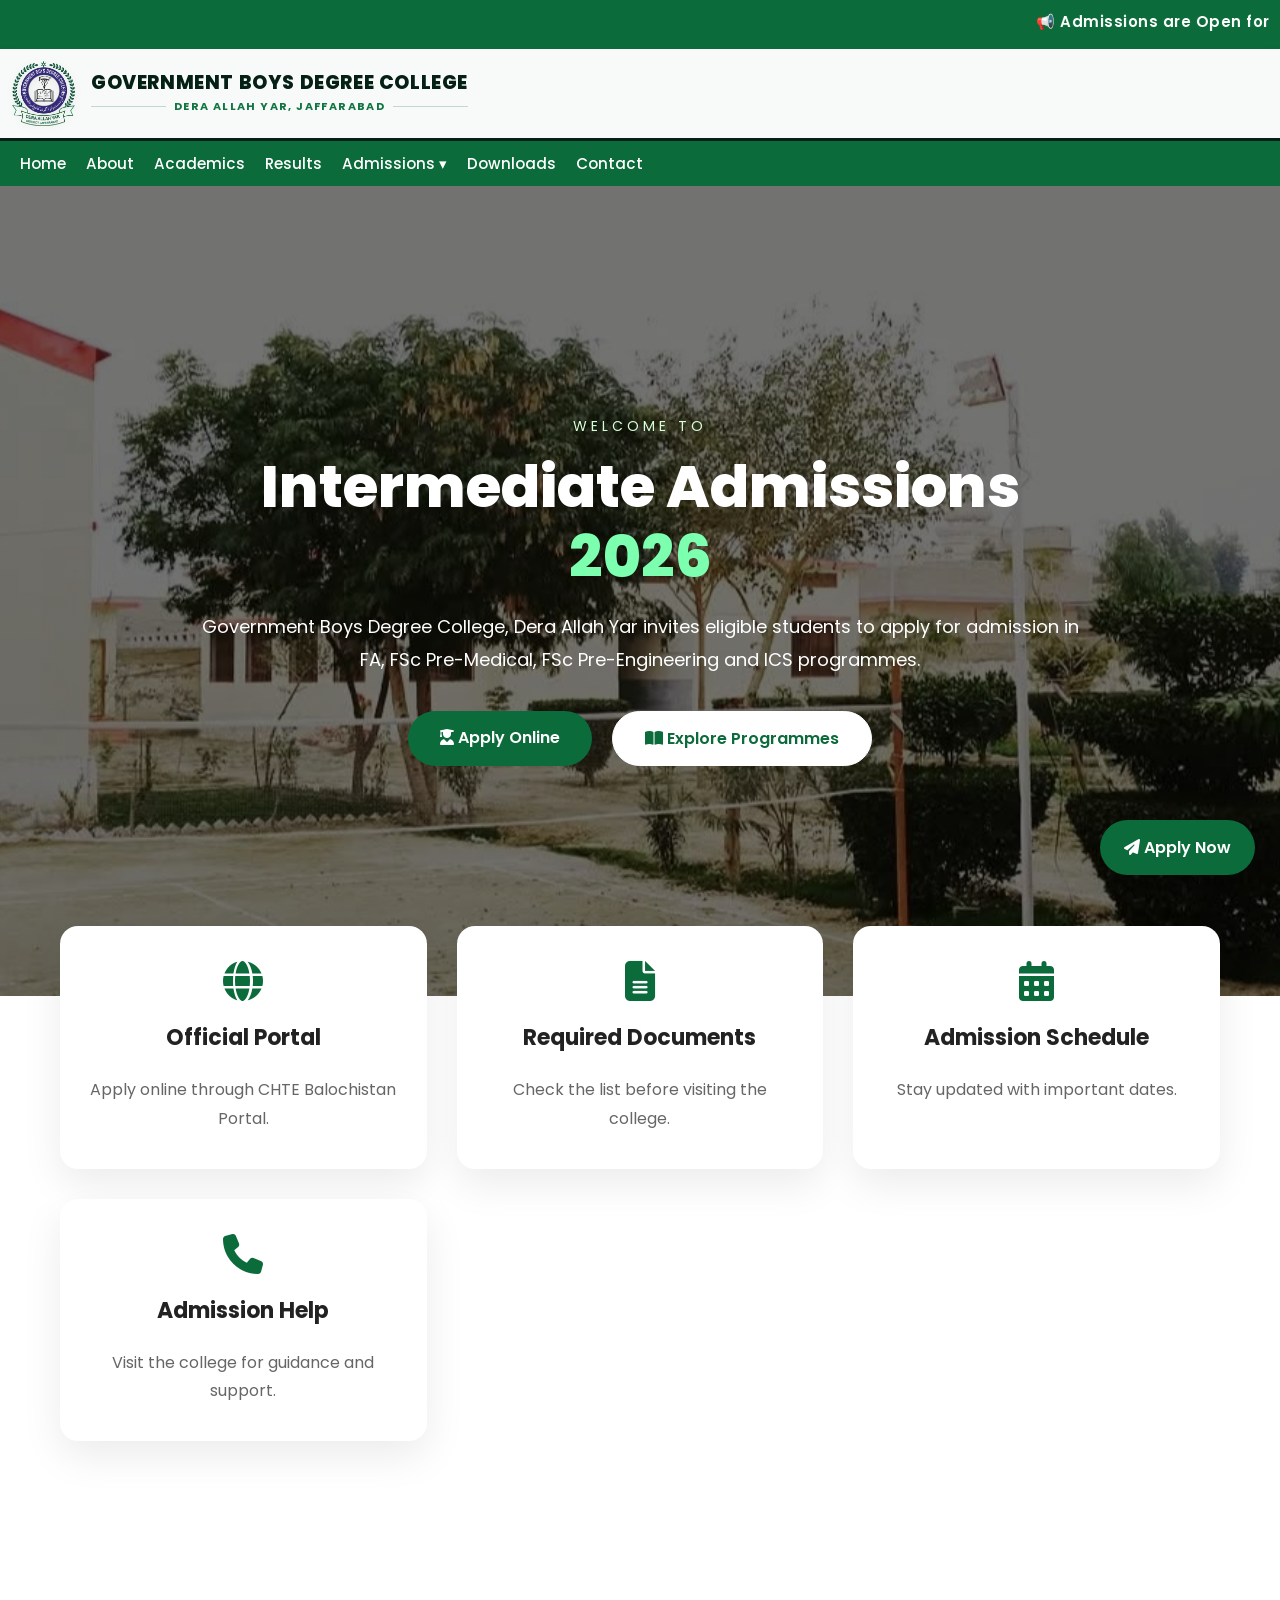
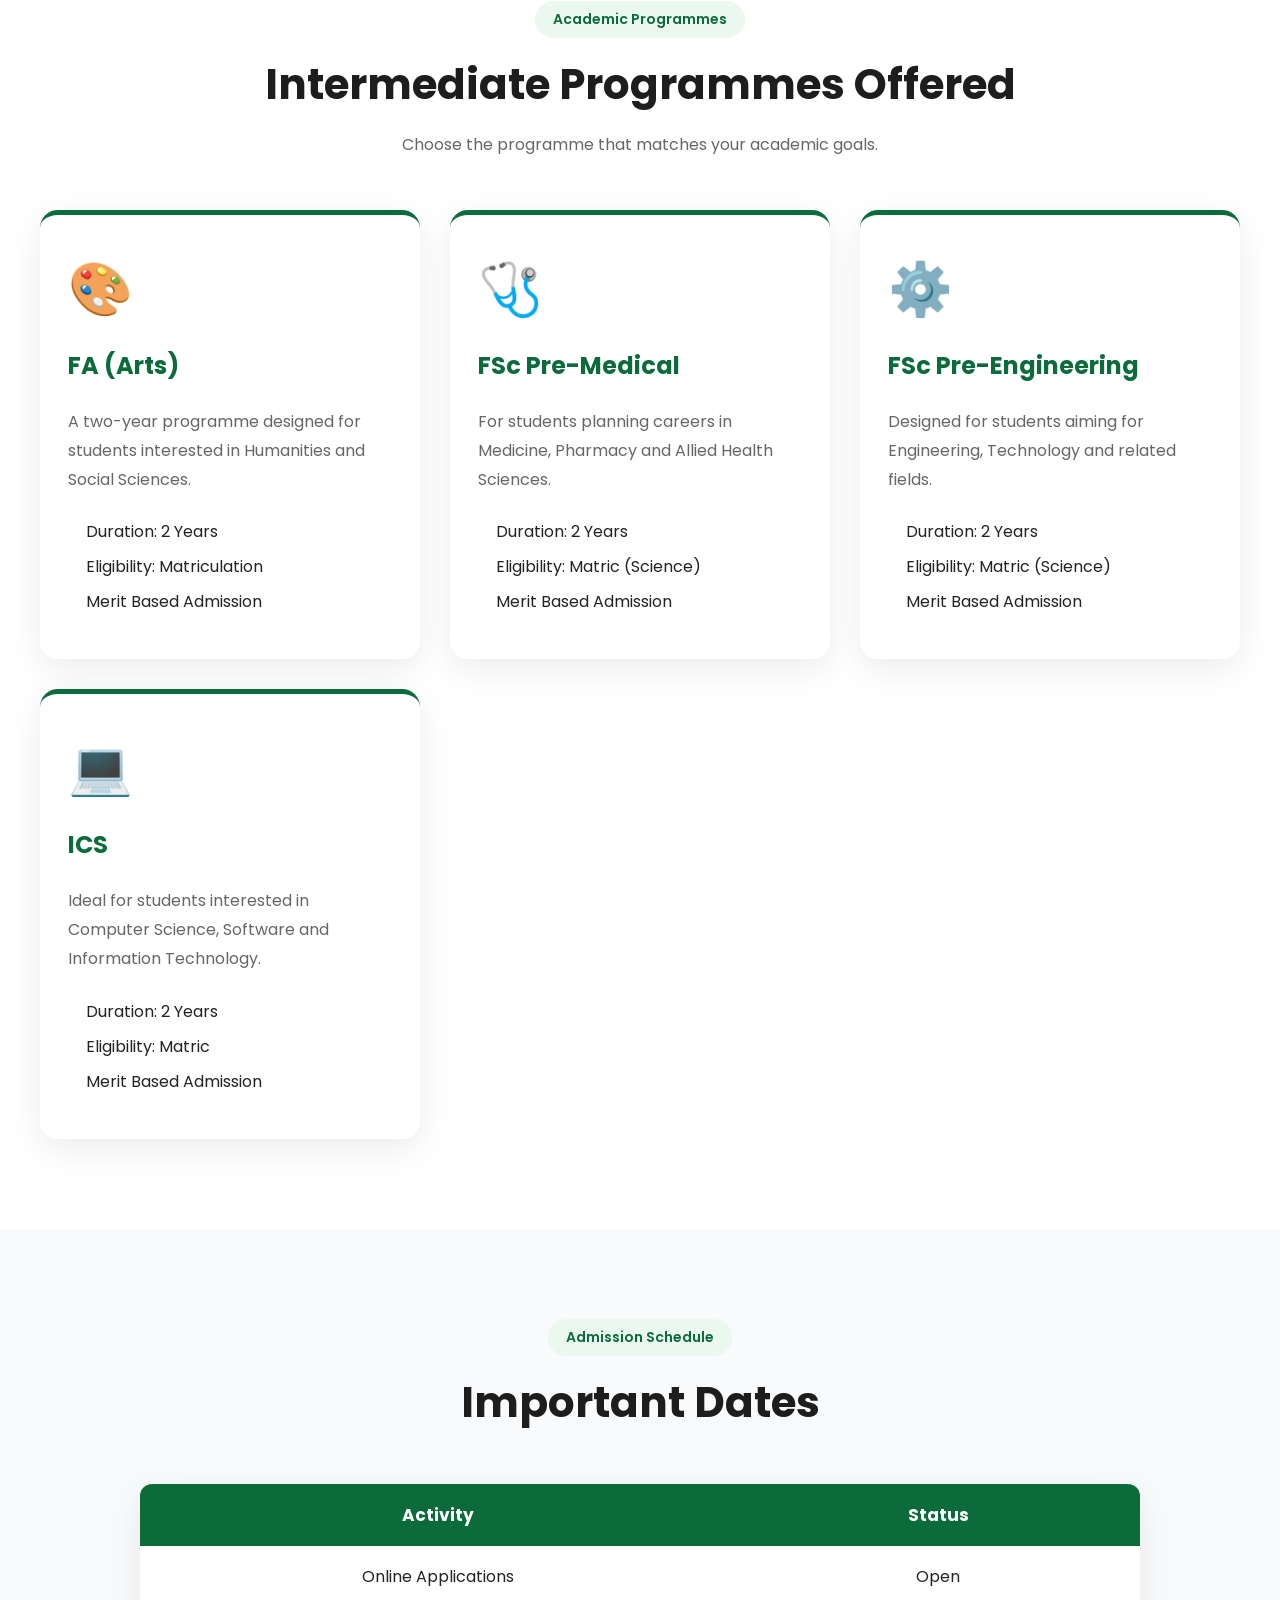
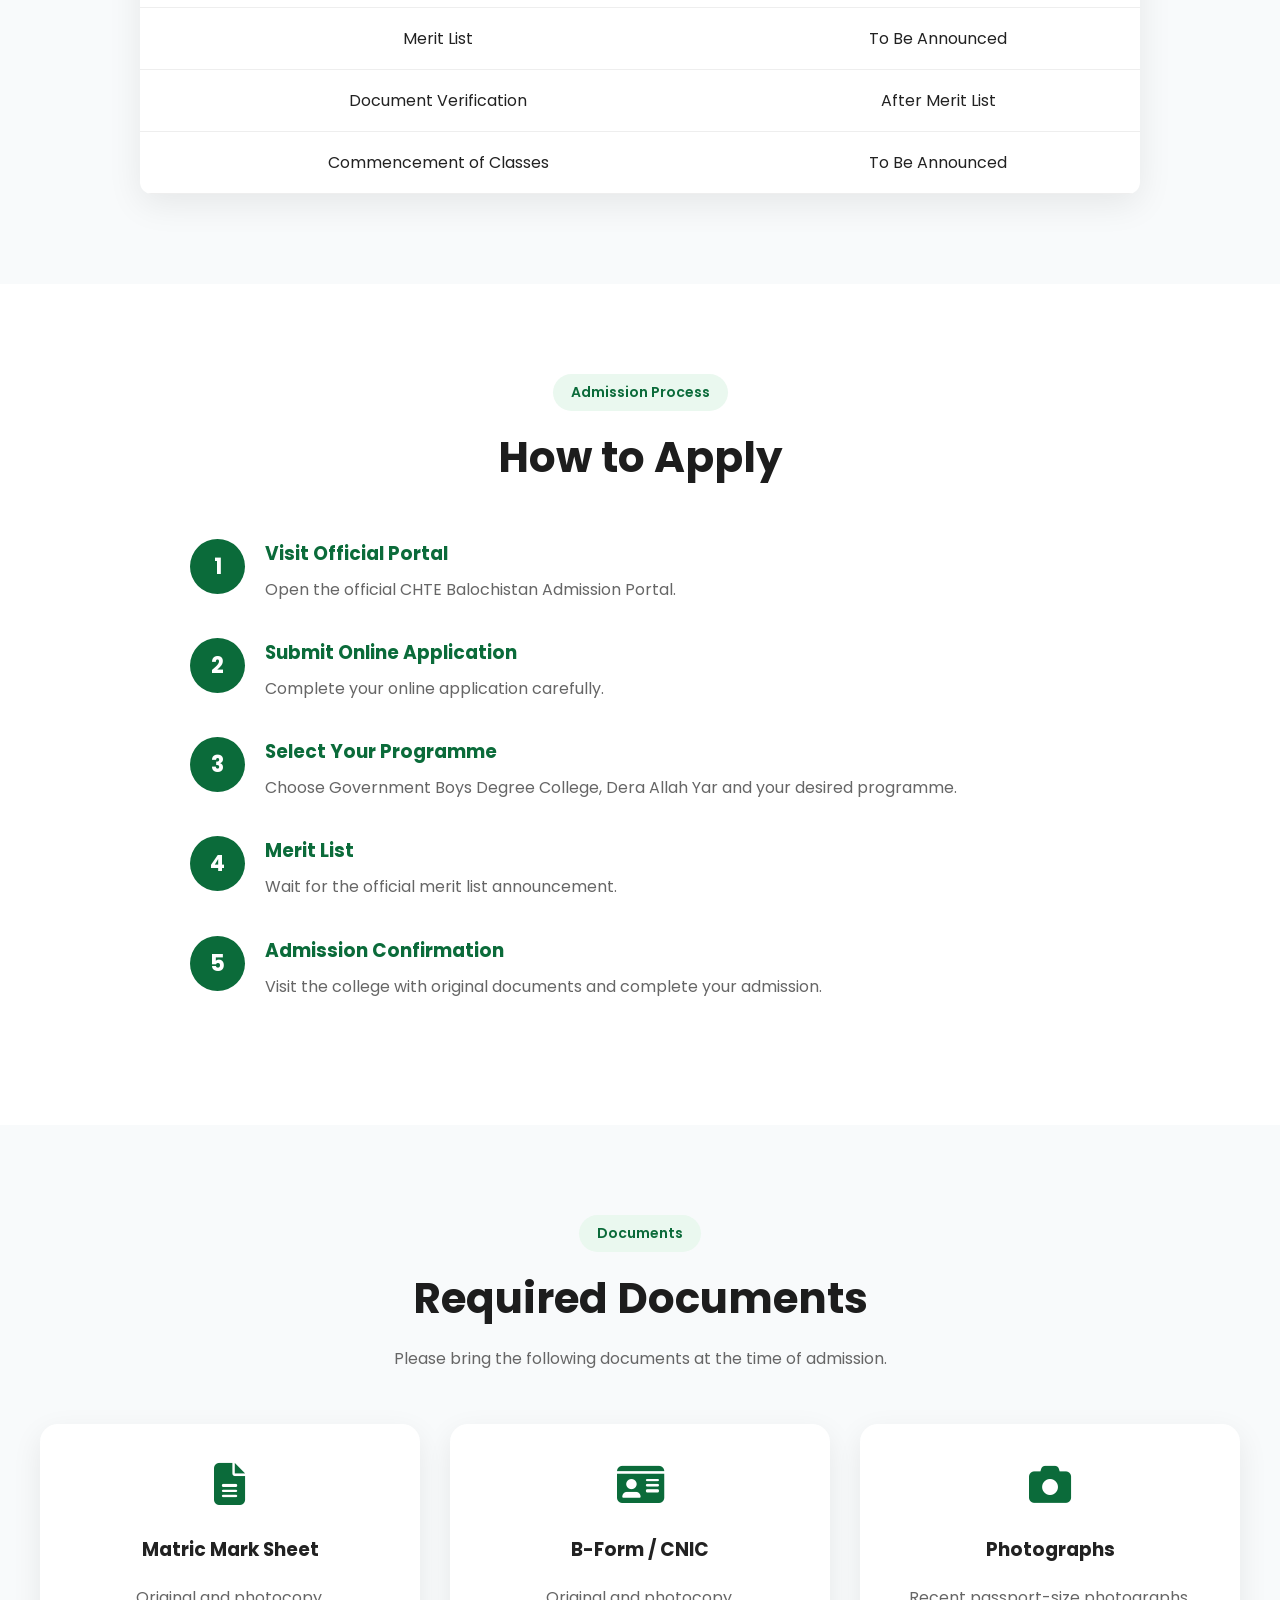
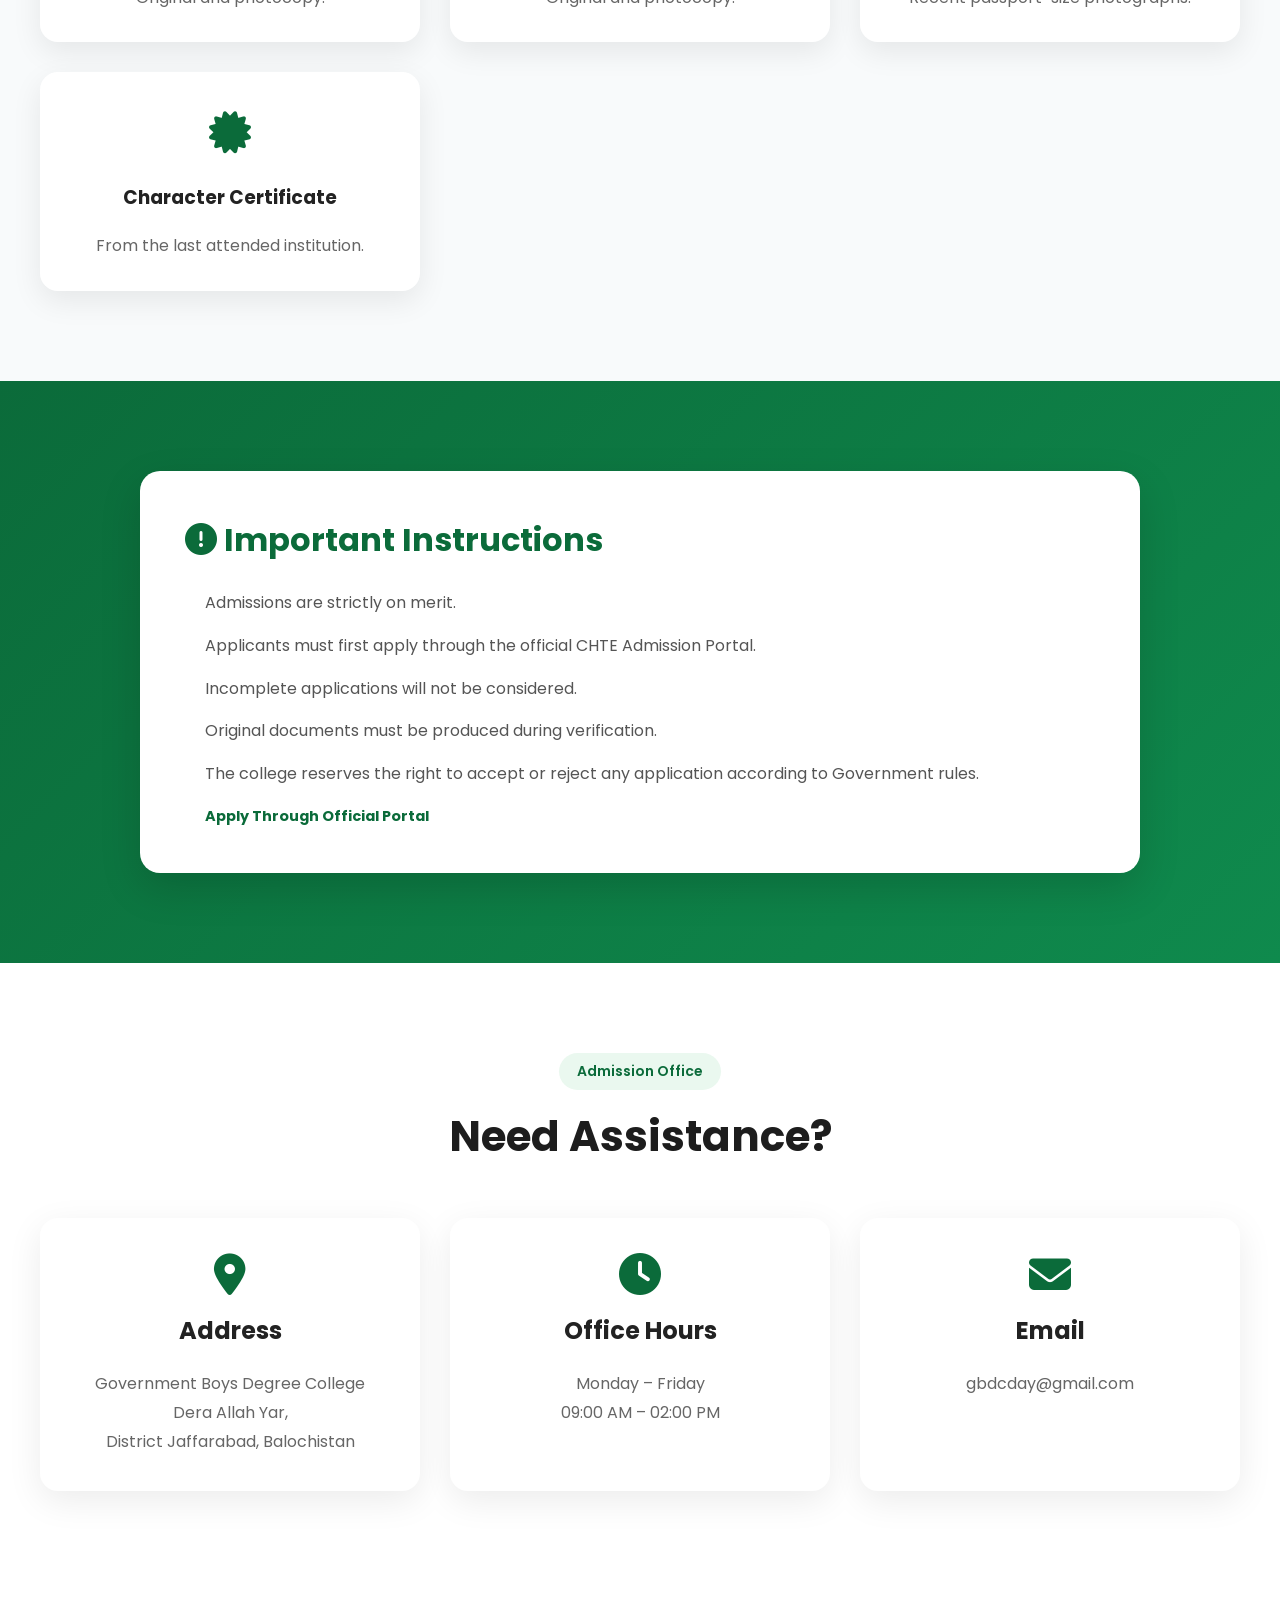
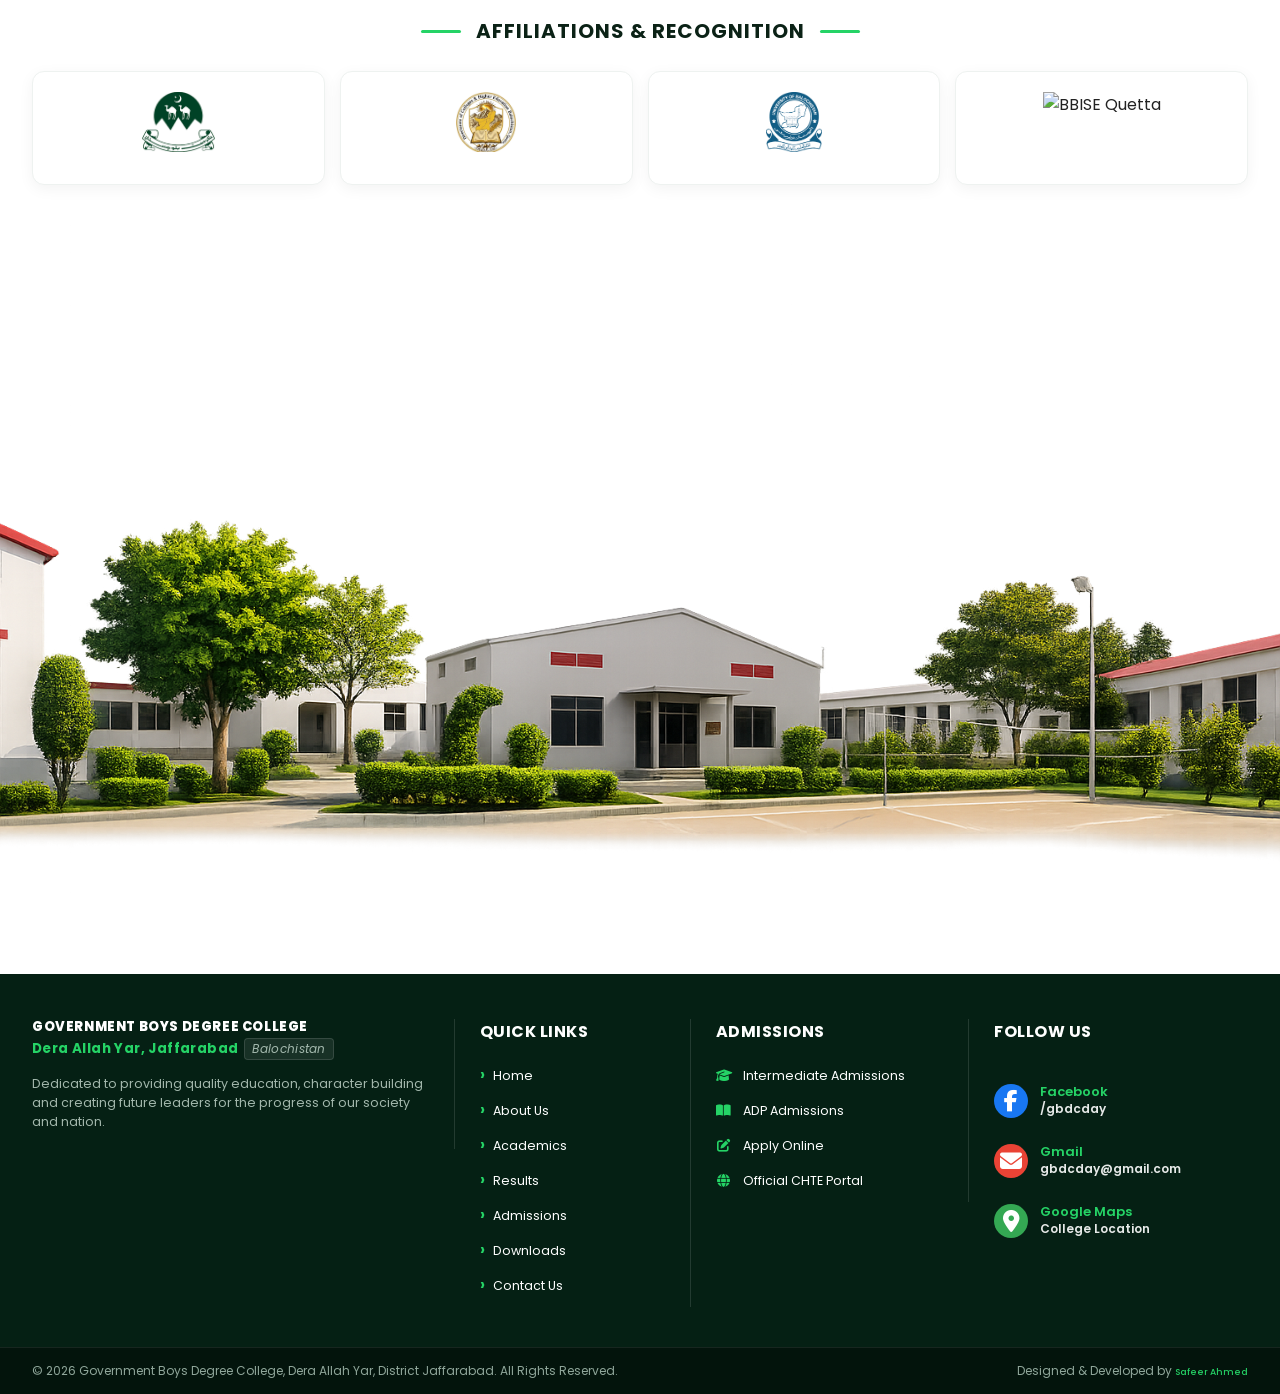
==== commit 2310d855: "Change page title to 'Home | Government Boys Degree College'" ====
--- a/index.html
+++ b/index.html
@@ -3,7 +3,7 @@
 <head>
     <meta charset="UTF-8">
     <meta name="viewport" content="width=device-width, initial-scale=1.0">
-    <title>Intermediate Admissions | Government Boys Degree College</title>
+    <title>Home | Government Boys Degree College</title>
 
     <!-- Main CSS -->
     <link rel="stylesheet" href="css/style.css">
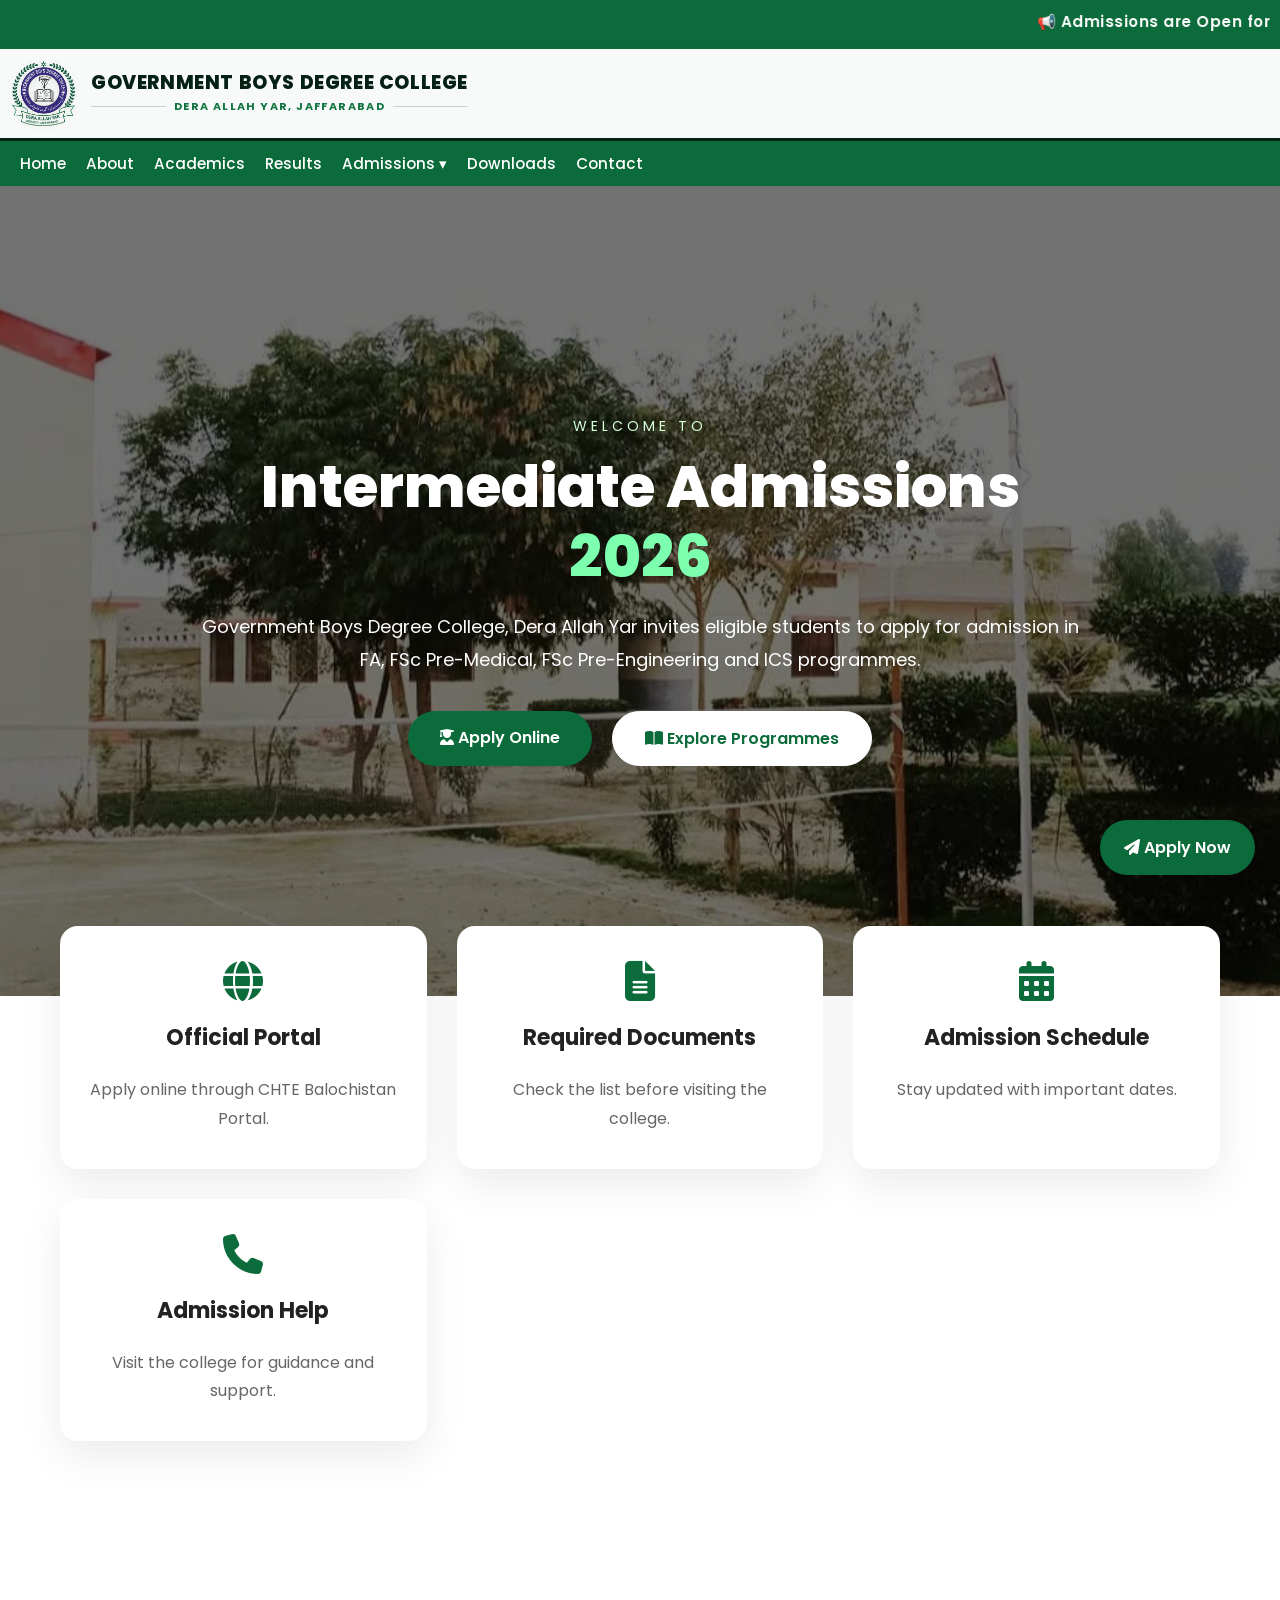
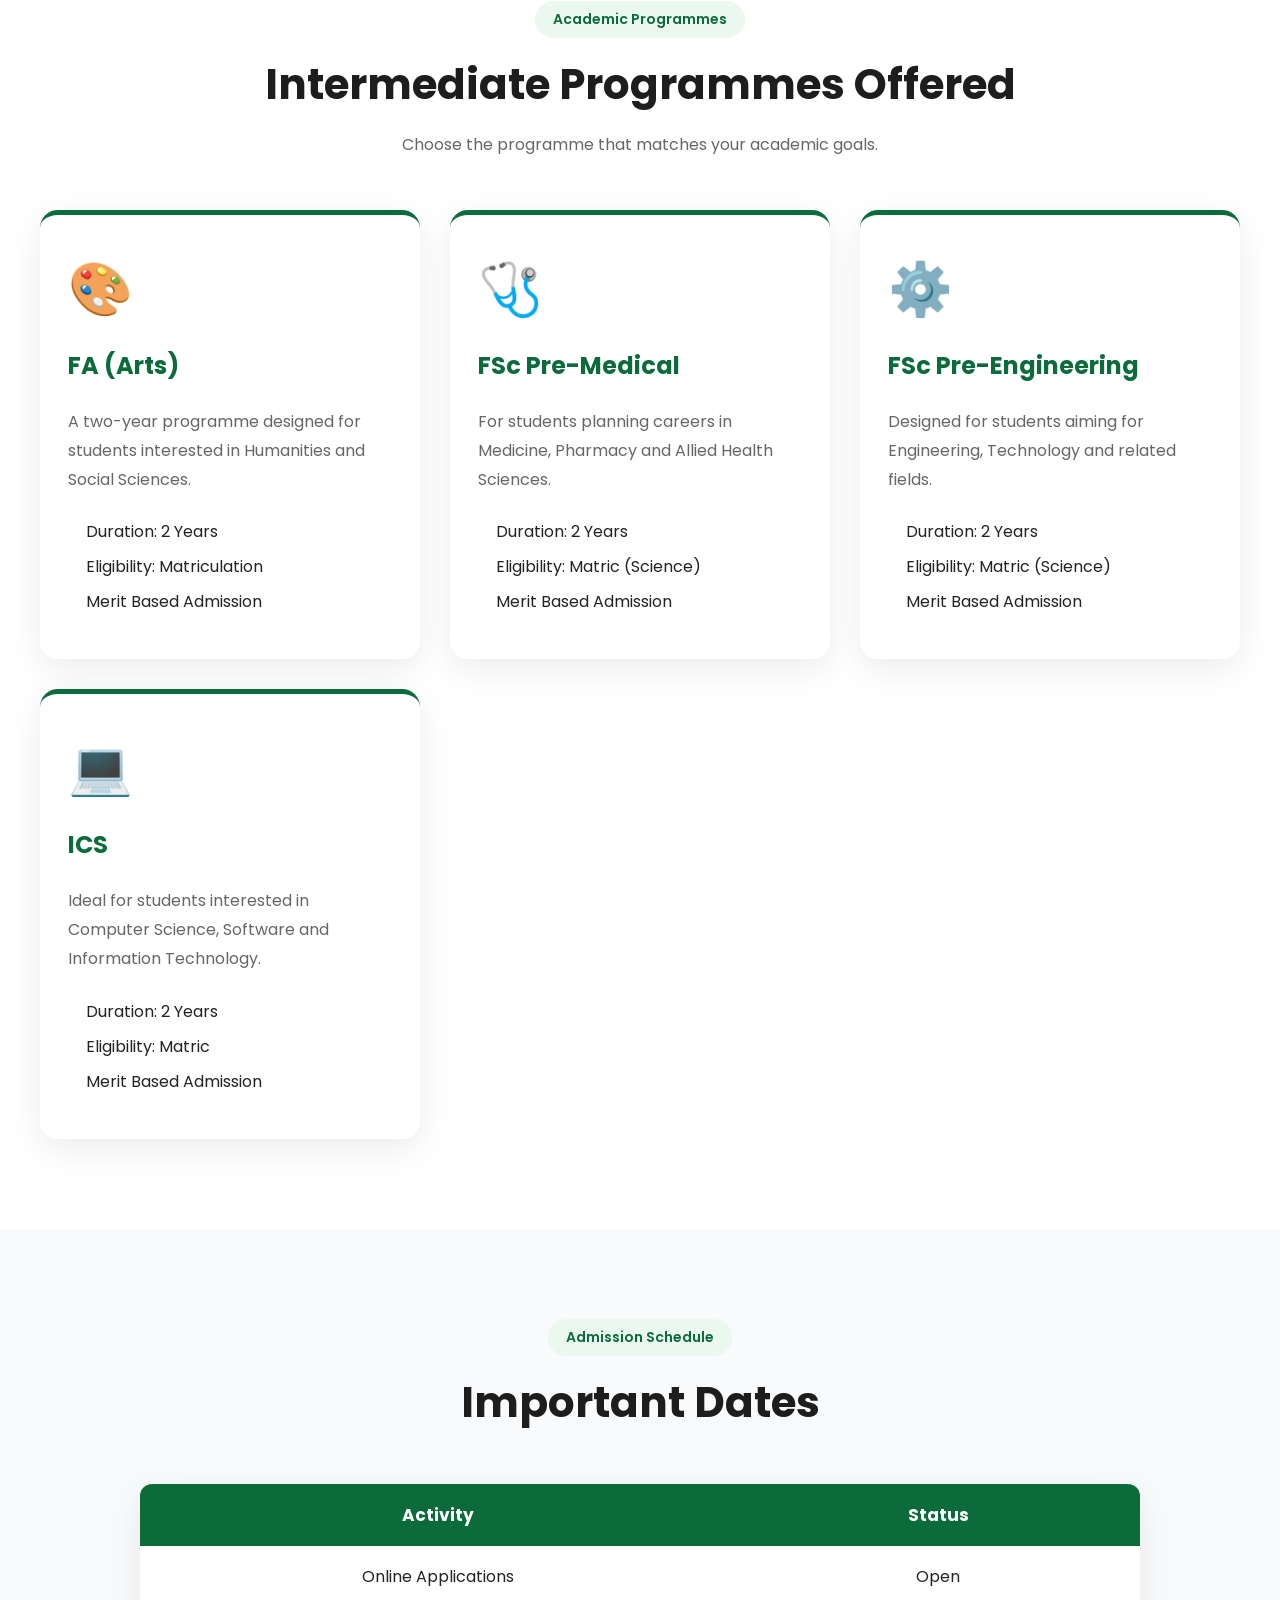
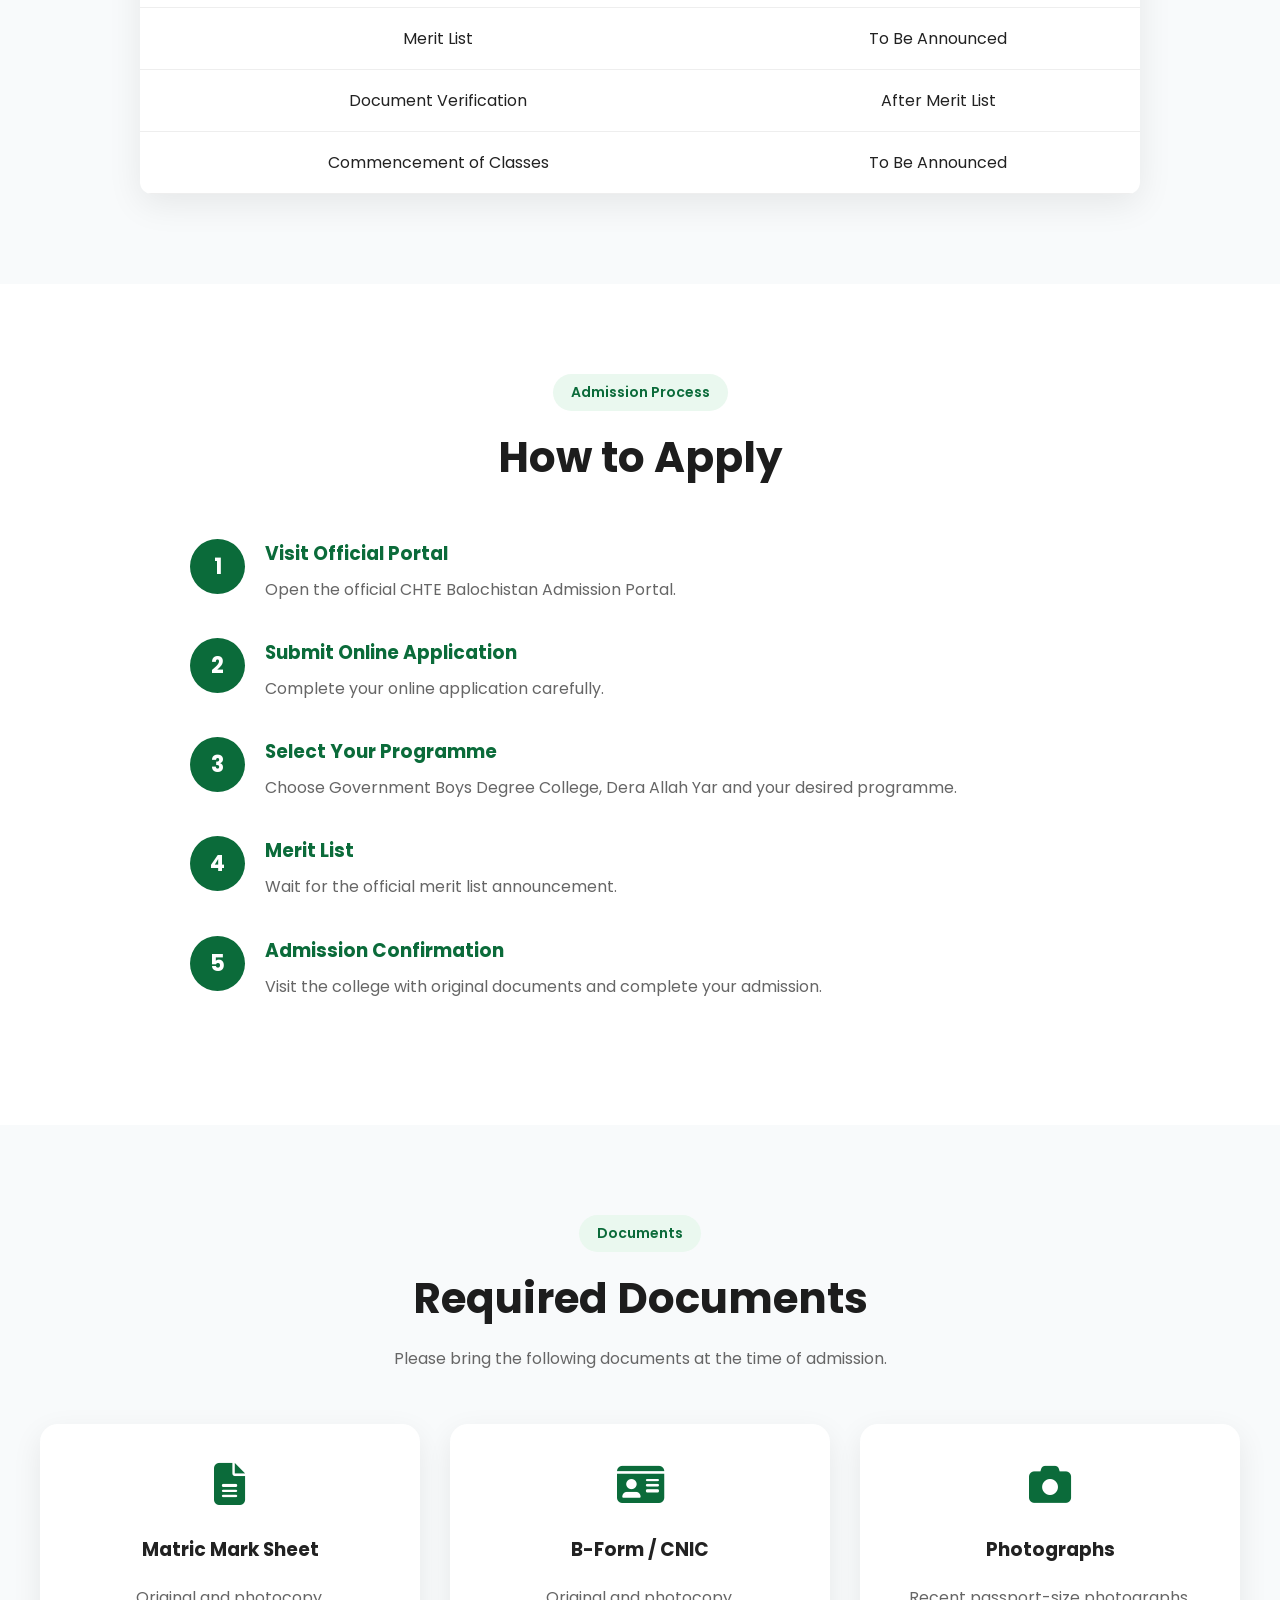
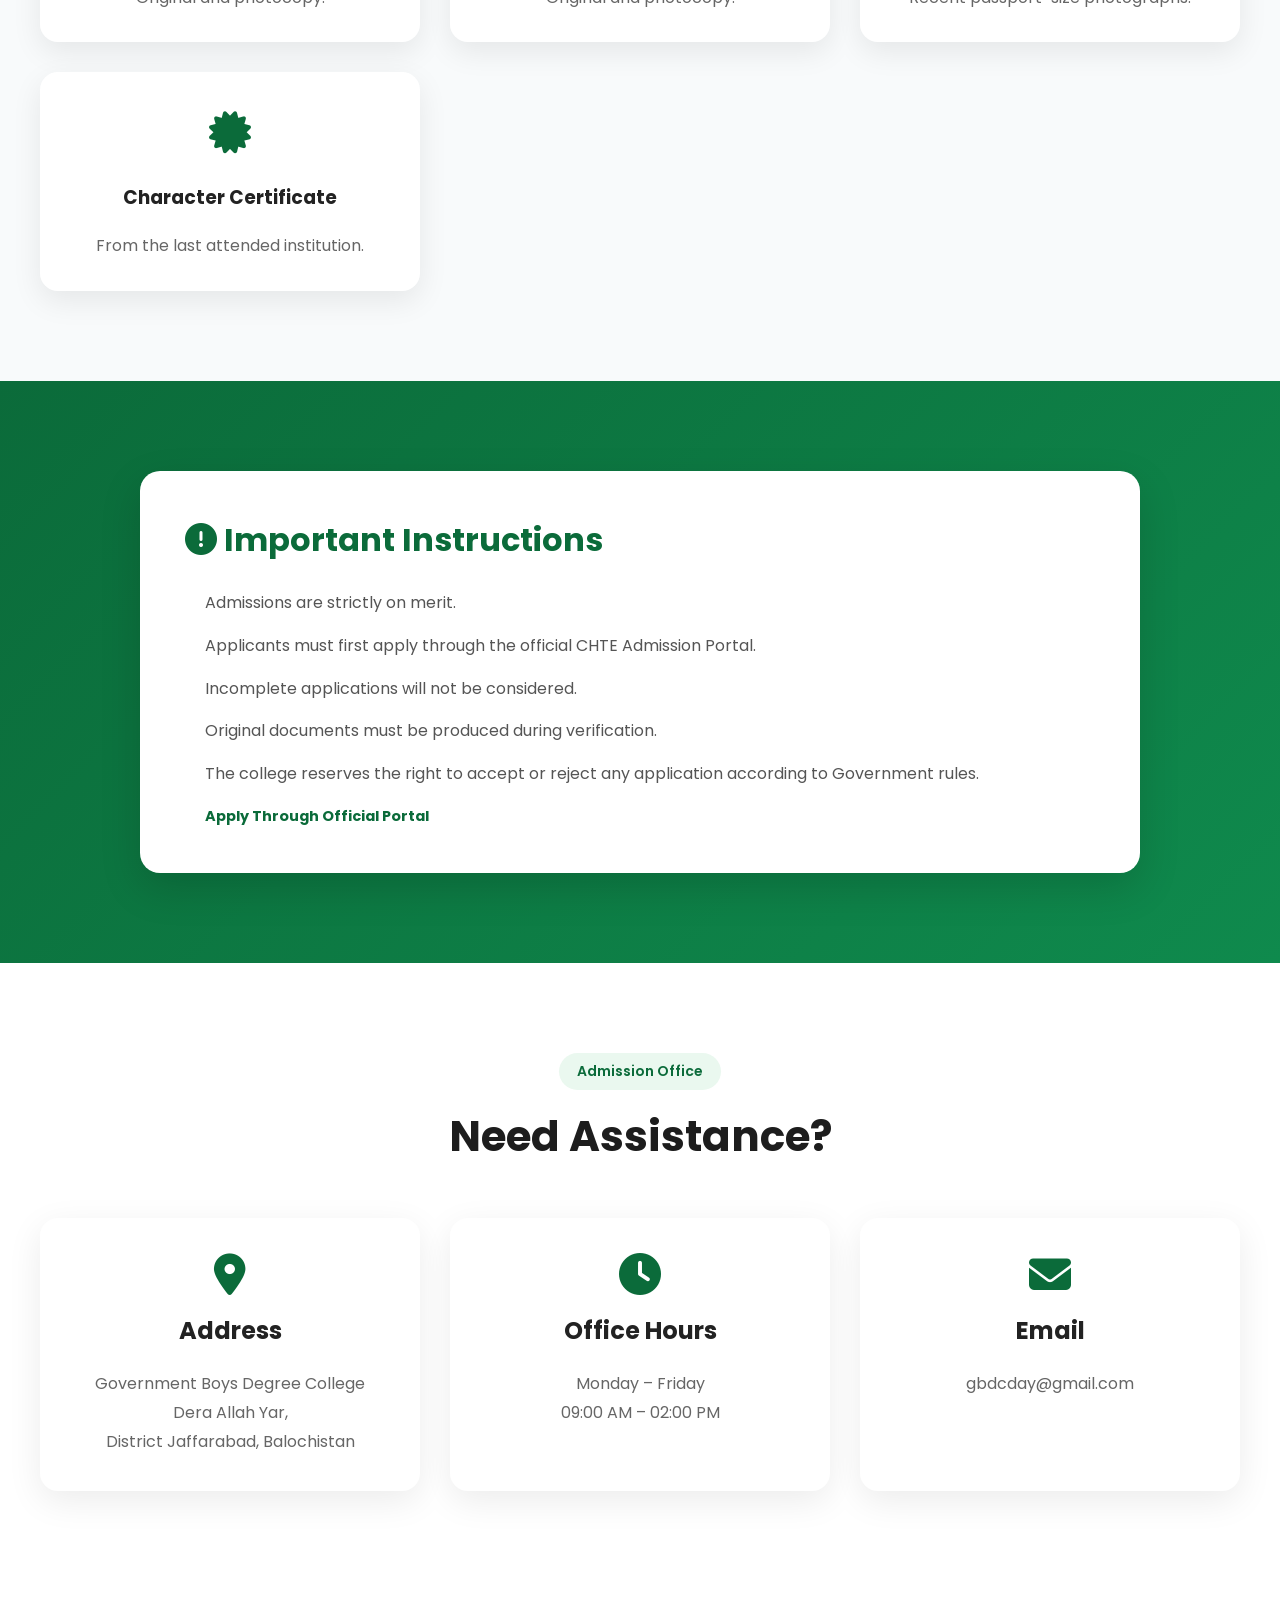
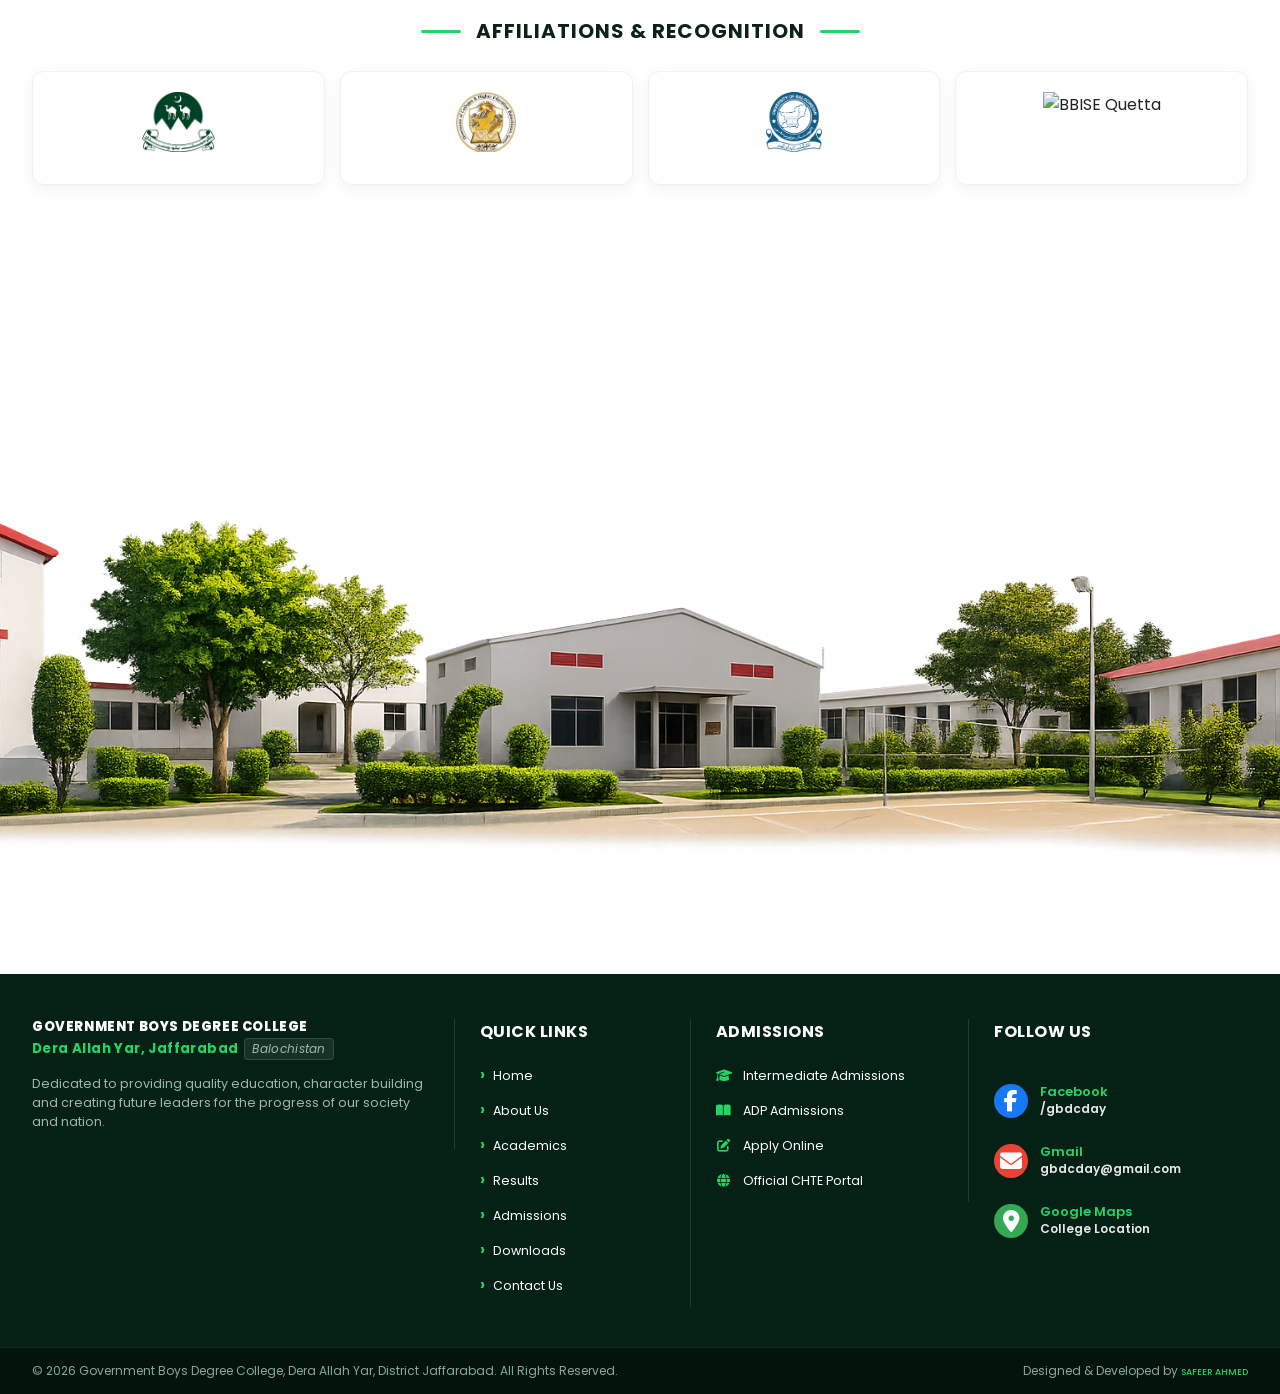
==== commit c7caab7e: "Update developer name to uppercase" ====
--- a/index.html
+++ b/index.html
@@ -483,7 +483,7 @@
                 © 2026 Government Boys Degree College, Dera Allah Yar, District Jaffarabad. All Rights Reserved.
             </div>
             <div class="developer">
-                Designed & Developed by <span class="dev-name">Safeer Ahmed</span>
+                Designed & Developed by <span class="dev-name">SAFEER AHMED</span>
             </div>
         </div>
     </div>
